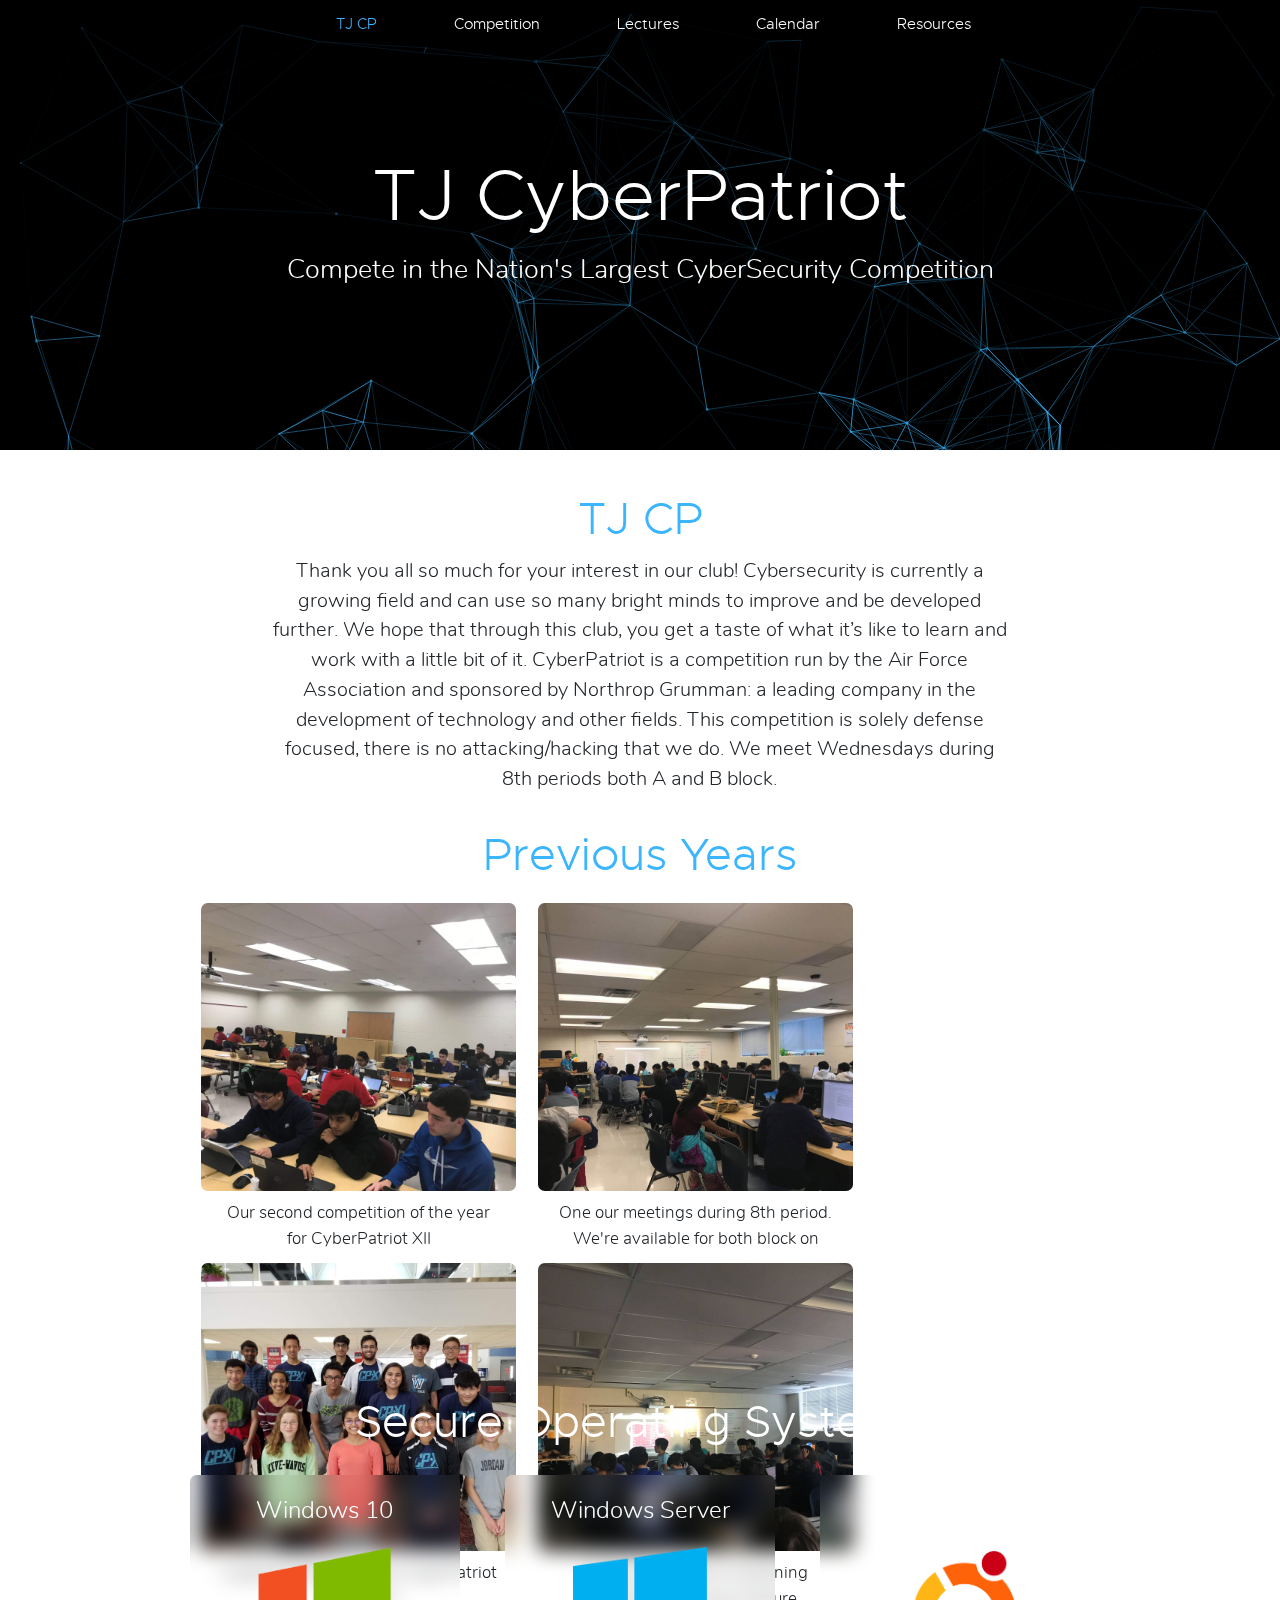
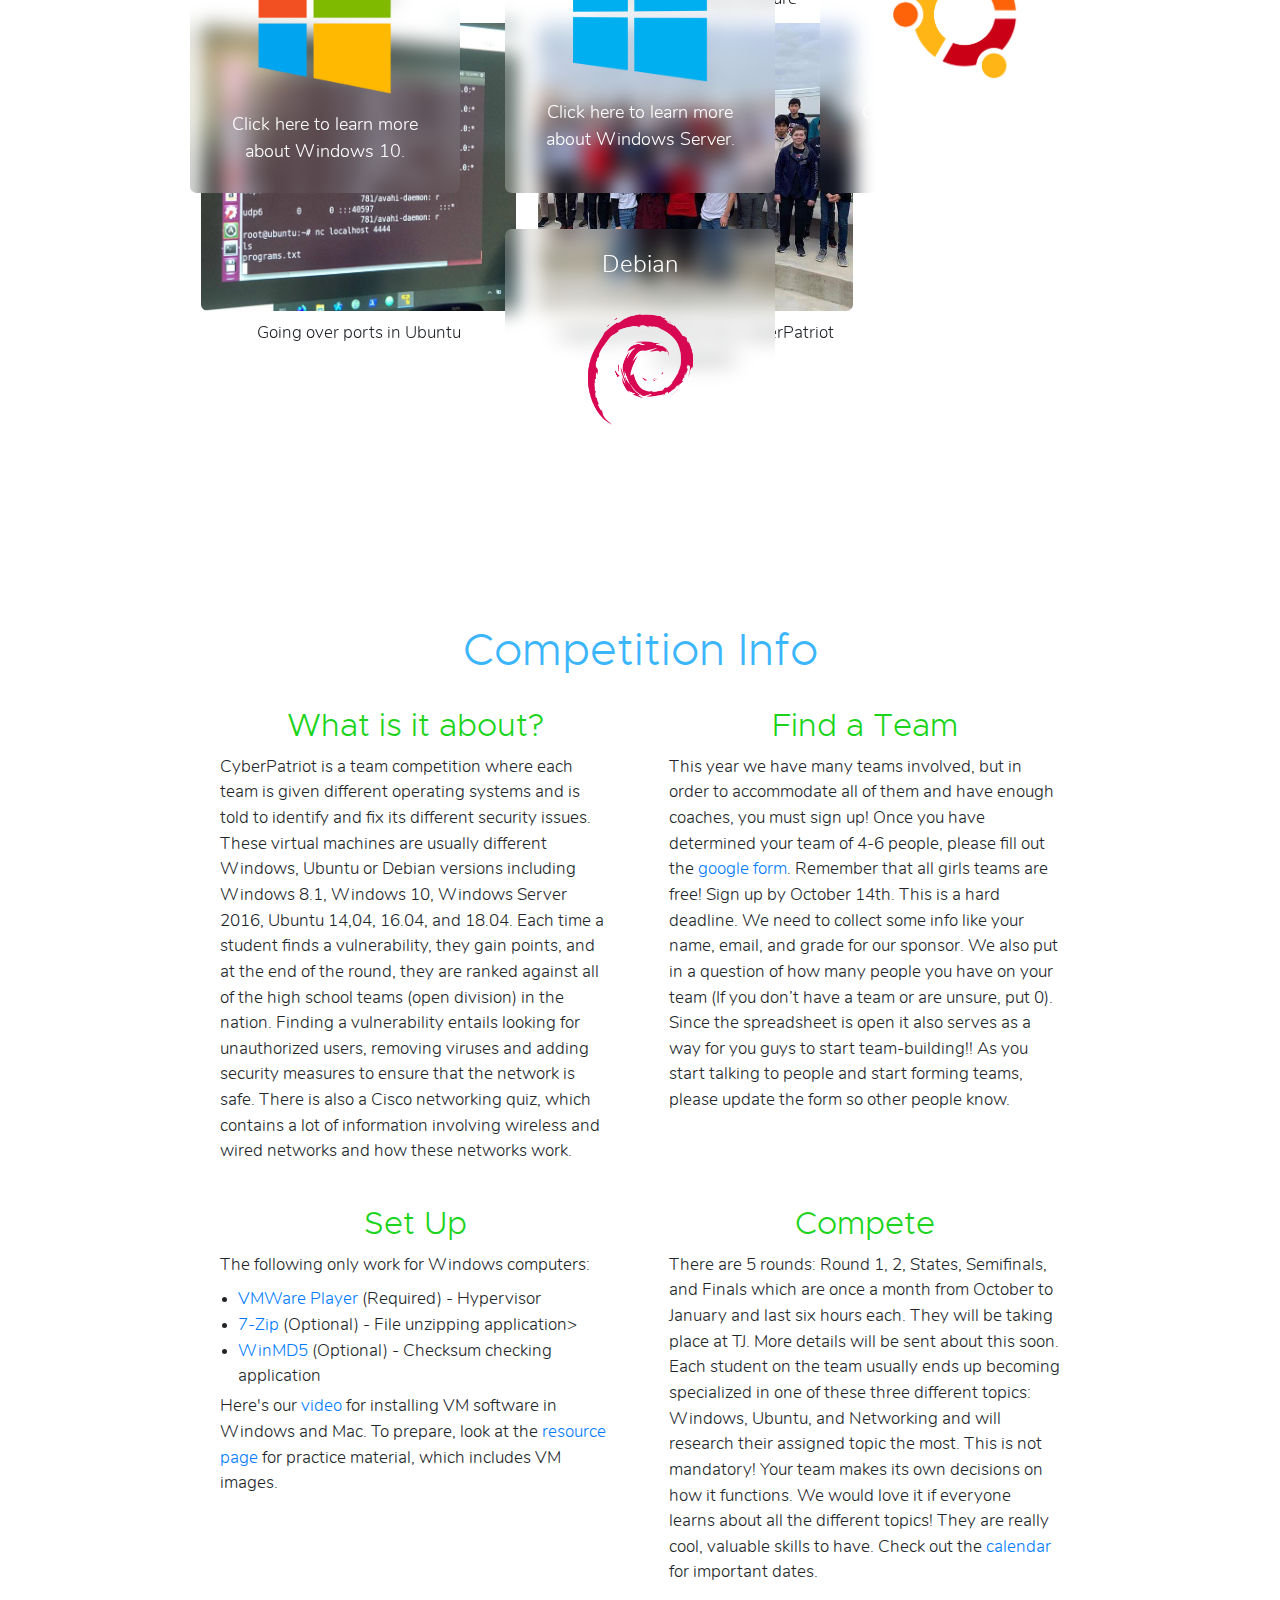
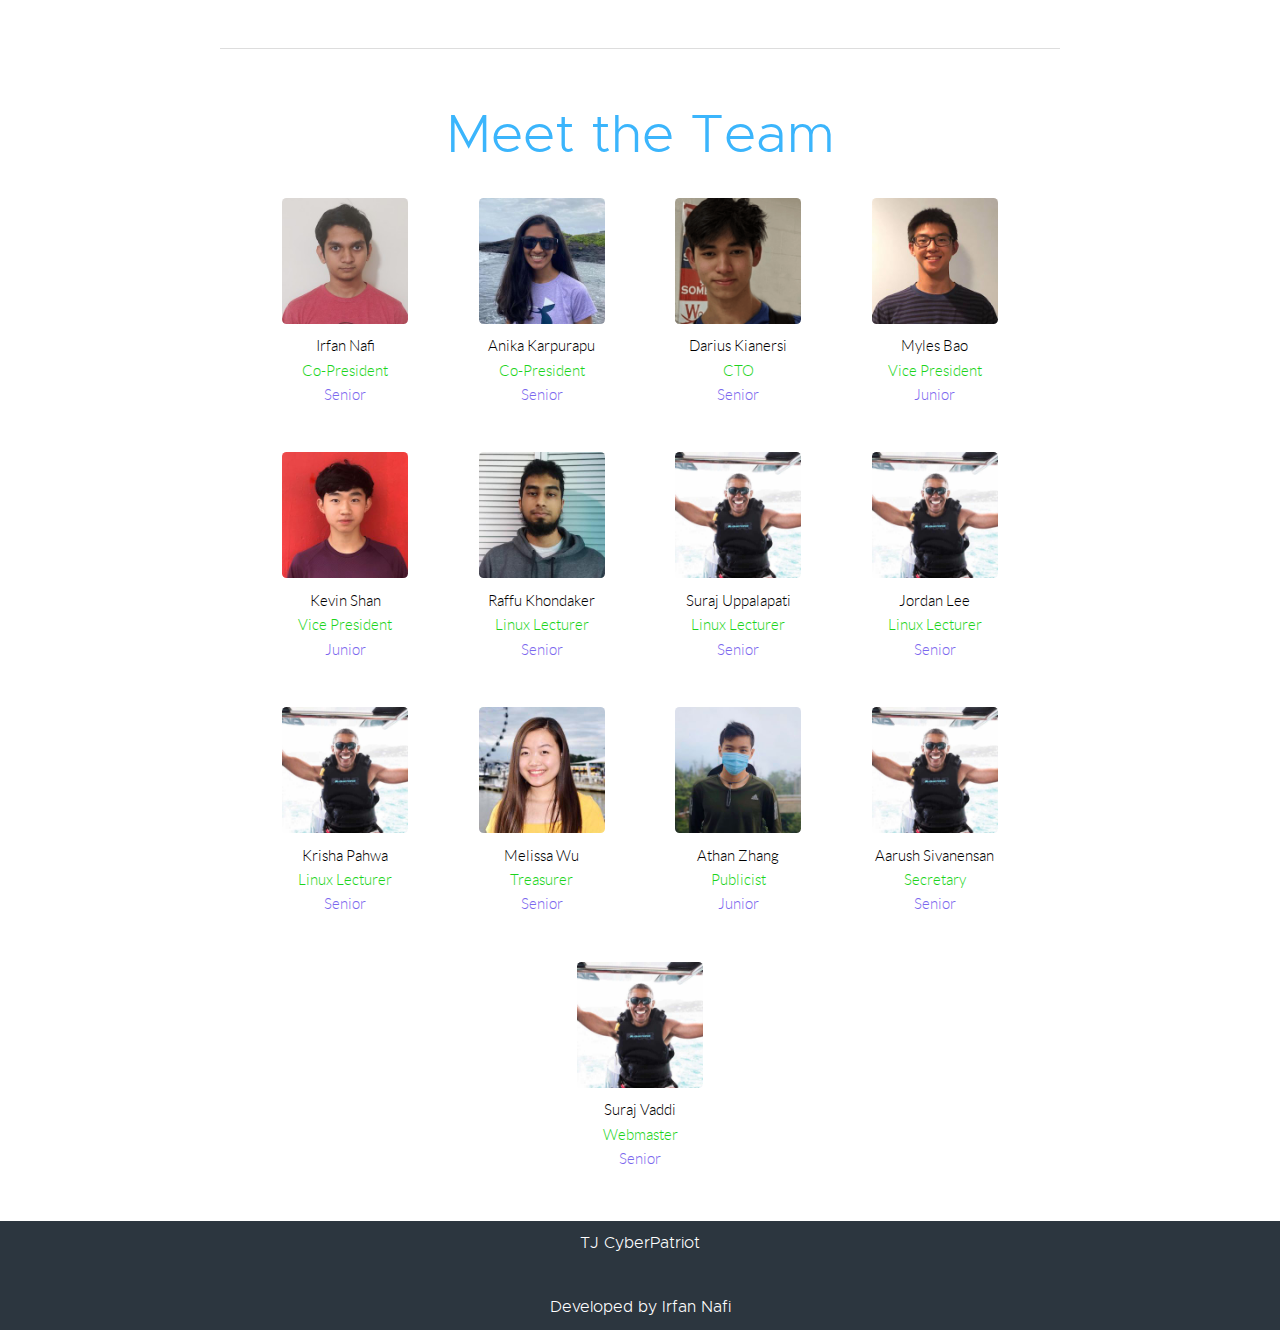
==== index.html @ a25fef36 "update 21-22 officers" ====
<!DOCTYPE html>
<html>

<head>
    <title>TJ CyberPatriot</title>
    <meta charset="UTF-8">
    <link rel="icon" href="Icon/favicon.png">
    <link rel="stylesheet" href="https://stackpath.bootstrapcdn.com/bootstrap/4.3.1/css/bootstrap.min.css"
        integrity="sha384-ggOyR0iXCbMQv3Xipma34MD+dH/1fQ784/j6cY/iJTQUOhcWr7x9JvoRxT2MZw1T" crossorigin="anonymous">
    <link rel="stylesheet" href="CSS/main.css?version=68">
    <link rel="stylesheet" href="CSS/home.css?version=69">
    <link rel="stylesheet" href="CSS/fonts/fa/css/all.min.css">
    <script src="https://ajax.googleapis.com/ajax/libs/jquery/3.5.1/jquery.min.js"></script>
    <script src="JS/constant/scroll.js"></script>
    <script type="text/javascript" src="//cdn.jsdelivr.net/npm/slick-carousel@1.8.1/slick/slick.min.js"></script>
    <link rel="stylesheet" type="text/css" href="//cdn.jsdelivr.net/npm/slick-carousel@1.8.1/slick/slick.css" />
    <script src="JS/main.js?v=68"></script>
    <script src="JS/home.js?v=68"></script>
    <script>
        if (/(android|bb\d+|meego).+mobile|avantgo|bada\/|blackberry|blazer|compal|elaine|fennec|hiptop|iemobile|ip(hone|od)|ipad|iris|kindle|Android|Silk|lge |maemo|midp|mmp|netfront|opera m(ob|in)i|palm( os)?|phone|p(ixi|re)\/|plucker|pocket|psp|series(4|6)0|symbian|treo|up\.(browser|link)|vodafone|wap|windows (ce|phone)|xda|xiino/i
            .test(navigator.userAgent) ||
            /1207|6310|6590|3gso|4thp|50[1-6]i|770s|802s|a wa|abac|ac(er|oo|s\-)|ai(ko|rn)|al(av|ca|co)|amoi|an(ex|ny|yw)|aptu|ar(ch|go)|as(te|us)|attw|au(di|\-m|r |s )|avan|be(ck|ll|nq)|bi(lb|rd)|bl(ac|az)|br(e|v)w|bumb|bw\-(n|u)|c55\/|capi|ccwa|cdm\-|cell|chtm|cldc|cmd\-|co(mp|nd)|craw|da(it|ll|ng)|dbte|dc\-s|devi|dica|dmob|do(c|p)o|ds(12|\-d)|el(49|ai)|em(l2|ul)|er(ic|k0)|esl8|ez([4-7]0|os|wa|ze)|fetc|fly(\-|_)|g1 u|g560|gene|gf\-5|g\-mo|go(\.w|od)|gr(ad|un)|haie|hcit|hd\-(m|p|t)|hei\-|hi(pt|ta)|hp( i|ip)|hs\-c|ht(c(\-| |_|a|g|p|s|t)|tp)|hu(aw|tc)|i\-(20|go|ma)|i230|iac( |\-|\/)|ibro|idea|ig01|ikom|im1k|inno|ipaq|iris|ja(t|v)a|jbro|jemu|jigs|kddi|keji|kgt( |\/)|klon|kpt |kwc\-|kyo(c|k)|le(no|xi)|lg( g|\/(k|l|u)|50|54|\-[a-w])|libw|lynx|m1\-w|m3ga|m50\/|ma(te|ui|xo)|mc(01|21|ca)|m\-cr|me(rc|ri)|mi(o8|oa|ts)|mmef|mo(01|02|bi|de|do|t(\-| |o|v)|zz)|mt(50|p1|v )|mwbp|mywa|n10[0-2]|n20[2-3]|n30(0|2)|n50(0|2|5)|n7(0(0|1)|10)|ne((c|m)\-|on|tf|wf|wg|wt)|nok(6|i)|nzph|o2im|op(ti|wv)|oran|owg1|p800|pan(a|d|t)|pdxg|pg(13|\-([1-8]|c))|phil|pire|pl(ay|uc)|pn\-2|po(ck|rt|se)|prox|psio|pt\-g|qa\-a|qc(07|12|21|32|60|\-[2-7]|i\-)|qtek|r380|r600|raks|rim9|ro(ve|zo)|s55\/|sa(ge|ma|mm|ms|ny|va)|sc(01|h\-|oo|p\-)|sdk\/|se(c(\-|0|1)|47|mc|nd|ri)|sgh\-|shar|sie(\-|m)|sk\-0|sl(45|id)|sm(al|ar|b3|it|t5)|so(ft|ny)|sp(01|h\-|v\-|v )|sy(01|mb)|t2(18|50)|t6(00|10|18)|ta(gt|lk)|tcl\-|tdg\-|tel(i|m)|tim\-|t\-mo|to(pl|sh)|ts(70|m\-|m3|m5)|tx\-9|up(\.b|g1|si)|utst|v400|v750|veri|vi(rg|te)|vk(40|5[0-3]|\-v)|vm40|voda|vulc|vx(52|53|60|61|70|80|81|83|85|98)|w3c(\-| )|webc|whit|wi(g |nc|nw)|wmlb|wonu|x700|yas\-|your|zeto|zte\-/i
            .test(navigator.userAgent.substr(0, 4))) {
            $("head").append('<link rel="stylesheet" href="CSS/Mobile/home.css?version=4">');
        } 
    </script>
</head>

<body>
    <nav class="navbar fixed-top">
        <div class="left">
            <a href="index.html">
                <!-- <img src="../Icon/logo.png"> -->
            </a>
        </div>
        <a href="index.html"><img src="Icon/logo.png"></a>
        <div class="right">
            <a href="index.html"><span class="active">TJ CP</span></a>
            <a href="#competition"><span>Competition</span></a>
            <a href="lectures.html"><span>Lectures</span></a>
            <a href="calendar.html"><span>Calendar</span></a>
            <a href="resources.html"><span>Resources</span></a>
            <!-- <a href="shop.html"><span>Shop</span></a> -->
        </div>

        <div class="wrap-icon">
            <div id="nav-icon" class="navbar-toggler" expanded="false"> 
                <span></span> 
                <span></span>
                <span></span> 
                <span></span>
            </div>
        </div>
        
        <div class="collapse">
            <div class="navbar-nav">
                <a href="index.html"><span class="active">Home</span></a>
                <a href="#competition"><span>Competition</span></a>
                <a href="lectures.html"><span>Lectures</span></a>
                <a href="calendar.html"><span>Calendar</span></a>
                <a href="resources.html"><span>Resources</span></a>
                <!-- <a href="shop.html"><span>Shop</span></a> -->
            </div>
        </div>
    </nav>

    <div id="particles-js">
    </div>

    <div class="landing">
        <p class="title">TJ CyberPatriot</p>
        <p class="desc">Compete in the Nation's Largest CyberSecurity Competition</p>
    </div>

    <div class="info">
        <p class="title">TJ CP</p>
        <p class="desc">
            Thank you all so much for your interest in our club! Cybersecurity is currently a growing field and can use
            so many bright minds to improve and be developed further. We hope that through this club, you get a taste of
            what it’s like to learn and work with a little bit of it. CyberPatriot is a competition run by the Air Force
            Association and sponsored by Northrop Grumman: a leading
            company in the development of technology and other fields. This competition is solely defense focused, there
            is no attacking/hacking that we do. ​We meet Wednesdays during 8th periods both
            A and B block.
        </p>
        <p class="title">Previous Years</p>
        <div class="slideshow">
            <div class="slide">
                <div class="img-wrap">
                    <img src="Pics/home/event.jpg">
                </div>
                <div class="text">
                    <p class="desc">
                        Our second competition of the year for CyberPatriot XII
                    </p>
                </div>
            </div>
            <div class="slide">
                <div class="img-wrap">
                    <img src="Pics/home/teach.jpg">
                </div>
                <div class="text">
                    <p class="desc">
                        One our meetings during 8th period. We're available for both block on Wednesdays!
                    </p>
                </div>
            </div>
            <div class="slide">
                <div class="img-wrap">
                    <img src="Pics/home/group2.jpg">
                </div>
                <div class="text">
                    <p class="desc">
                        A group photo from the CyberPatriot XI season!
                    </p>
                </div>
            </div>
            <div class="slide">
                <div class="img-wrap">
                    <img src="Pics/home/teach2.jpg">
                </div>
                <div class="text">
                    <p class="desc">
                        Going over Ubuntu hardening commands during a lecture
                    </p>
                </div>
            </div>
            <div class="slide">
                <div class="img-wrap">
                    <img src="Pics/home/board.jpg">
                </div>
                <div class="text">
                    <p class="desc">
                        Going over ports in Ubuntu
                    </p>
                </div>
            </div>
            <div class="slide">
                <div class="img-wrap">
                    <img src="Pics/home/group1.jpg">
                </div>
                <div class="text">
                    <p class="desc">
                        A group photo from the CyberPatriot XII season!
                    </p>
                </div>
            </div>
        </div>
    </div>

    <div class="os">
        <p class="title">Secure Operating Systems</p>
        <div class="row">
            <a href="lectures.html#windows10">
                <p class="label">Windows 10</p>
                <img src="Pics/home/windows.png">
                <p class="desc">Click here to learn more about Windows 10.</p>
            </a>
            <a href="lectures.html#windows10">
                <p class="label">Windows Server</p>
                <img src="Pics/home/windows-server.png">
                <p class="desc">Click here to learn more about Windows Server.</p>
            </a>
            <a href="lectures.html#ubuntu">
                <p class="label">Ubuntu</p>
                <img src="Pics/home/ubuntu.png">
                <p class="desc">Click here to learn more about Ubuntu.</p>
            </a>
            <a href="lectures.html#ubuntu">
                <p class="label">Debian</p>
                <img src="Pics/home/debian.png">
                <p class="desc">Click here to learn more about Debian.</p>
            </a>
        </div>
    </div>

    <div class="competition" id="competition">
        <p class="title">Competition Info</p>
        <div class="row">
            <div>
                <p class="label">What is it about?</p>
                <p class="desc">
                    CyberPatriot is a team competition where each team is given different operating systems and is told
                    to identify and fix its different security issues. These virtual machines are usually different
                    Windows, Ubuntu or Debian versions including Windows 8.1, Windows 10, Windows Server 2016, Ubuntu
                    14,04, 16.04, and 18.04. Each time a student finds a vulnerability, they gain points, and at the end
                    of the round, they are ranked against all of the high school teams (open division) in the nation.
                    Finding a vulnerability entails looking for unauthorized users, removing viruses and adding security
                    measures to ensure that the network is safe. There is also a Cisco networking quiz, which contains a
                    lot of information involving wireless and wired networks and how these networks work.
                </p>
            </div>
            <div>
                <p class="label">Find a Team</p>
                <p class="desc">
                    This year we have many teams involved, but in order to accommodate all of them and have enough
                    coaches, you must sign up! Once you have determined your team of 4-6 people, please fill out the
                    <a href="https://forms.gle/ECwDbSbpPAawAocSA" target="_blank"> google form</a>. Remember that all
                    girls teams are free! Sign up by October 14th. This is a
                    hard deadline.

                    We need to collect some info like your name, email, and grade for our sponsor. We also put in a
                    question of how many people you have on your team (If you don’t have a team or are unsure, put 0).
                    Since the spreadsheet is open it also serves as a way for you guys to start team-building!! As you
                    start talking to people and start forming teams, please update the form so other people know.
                </p>
            </div>
            <div>
                <p class="label">Set Up</p>
                <p class="desc">
                    The following only work for Windows computers: <br>
                </p>

                <ul>
                    <li>
                        <a target="_blank"
                            href="https://my.vmware.com/en/web/vmware/free#desktop_end_user_computing/vmware_workstation_player/15_0%7CPLAYER-1501%7Cproduct_downloads">VMWare
                            Player</a> (Required) - Hypervisor
                    </li>
                    <li>
                        <a target="_blank" href="https://www.7-zip.org/a/7z1604.exe">7-Zip</a> (Optional) - File
                        unzipping
                        application>
                    </li>
                    <li>
                        <a target="_blank" href="http://www.winmd5.com/download/winmd5free.zip">WinMD5</a>
                        (Optional) -
                        Checksum checking application
                    </li>
                </ul>
                <p class="desc">
                    Here's our <a href="https://www.youtube.com/watch?v=r84500Pqu_4" target="_blank">video</a> for installing VM software in Windows and Mac. To prepare, look at the <a href="resources.html">resource page</a> for practice material, which includes
                    VM
                    images.
                </p>
            </div>
            <div>
                <p class="label">Compete</p>
                <p class="desc">
                    There are 5 rounds:
                    Round 1, 2, States, Semifinals, and Finals which are once a month from October to January and last
                    six hours each. They will be taking place at TJ. More details will be sent about this soon. Each
                    student on the team usually ends up becoming specialized in one of these three different topics:
                    Windows, Ubuntu, and Networking and will research their assigned topic the most. This is not
                    mandatory! Your team makes its own decisions on how it functions. We would love it if everyone
                    learns about all the different topics! They are really cool, valuable skills to have.
                    Check out the <a href="calendar.html">calendar</a> for important dates.
                </p>
            </div>
        </div>
        <hr>
    </div>

    <!-- <div style="height: 1vh; width:100%; background-color: #1bd41b; position: relative;">
    </div>
    <div style="height: 1vh; width:100%; background-color: #9c9c9c; position: relative;">
    </div>
    <div style="height: 1vh; width:100%; background-color: #2C363F; position: relative;">
    </div>
    <div style="height: 1vh; width:100%; background-color: #7B68EE; position: relative;">
    </div> -->

    <div class="team">
        <p class="title">Meet the Team</p>
        <div class="row">
            <div>
                <div class="img-wrap">
                    <img src="Pics/team/nafi.jpg">
                </div>
                <div class="label">
                    Irfan Nafi <br>
                    <span style="color: #1bd41b">Co-President <br></span>
                    <span style="color: #7B68EE">Senior</span>
                </div>
            </div>
            <div>
                <div class="img-wrap">
                    <img src="Pics/team/anika.jpg">
                </div>
                <div class="label">
                    Anika Karpurapu <br>
                    <span style="color: #1bd41b">Co-President <br></span>
                    <span style="color: #7B68EE">Senior</span>
                </div>
            </div>
            <div>
                <div class="img-wrap">
                    <img src="Pics/team/darius.png">
                </div>
                <div class="label">
                    Darius Kianersi <br>
                    <span style="color: #1bd41b">CTO <br></span>
                    <span style="color: #7B68EE">Senior</span>
                </div>
            </div>
            <div>
                <div class="img-wrap">
                    <img src="Pics/team/myles.jpg">
                </div>
                <div class="label">
                    Myles Bao <br>
                    <span style="color: #1bd41b">Vice President <br></span>
                    <span style="color: #7B68EE">Junior</span>
                </div>
            </div>
            <div>
                <div class="img-wrap">
                    <img src="Pics/team/kevin.jpg">
                </div>
                <div class="label">
                    Kevin Shan <br>
                    <span style="color: #1bd41b">Vice President <br></span>
                    <span style="color: #7B68EE">Junior</span>
                </div>
            </div>
            <div>
                <div class="img-wrap">
                    <img src="Pics/team/raffu.jpg">
                </div>
                <div class="label">
                    Raffu Khondaker <br>
                    <span style="color: #1bd41b">Linux Lecturer <br></span>
                    <span style="color: #7B68EE">Senior</span>
                </div>
            </div>
            <div>
                <div class="img-wrap">
                    <img src="Pics/team/obama.jpeg">
                </div>
                <div class="label">
                    Suraj Uppalapati <br>
                    <span style="color: #1bd41b">Linux Lecturer <br></span>
                    <span style="color: #7B68EE">Senior</span>
                </div>
            </div>
            <div>
                <div class="img-wrap">
                    <img src="Pics/team/obama.jpeg">
                </div>
                <div class="label">
                    Jordan Lee <br>
                    <span style="color: #1bd41b">Linux Lecturer <br></span>
                    <span style="color: #7B68EE">Senior</span>
                </div>
            </div>
            <div>
                <div class="img-wrap">
                    <img src="Pics/team/obama.jpeg">
                </div>
                <div class="label">
                    Krisha Pahwa <br>
                    <span style="color: #1bd41b">Linux Lecturer <br></span>
                    <span style="color: #7B68EE">Senior</span>
                </div>
            </div>
            <div>
                <div class="img-wrap">
                    <img src="Pics/team/melissa.jpg">
                </div>
                <div class="label">
                    Melissa Wu <br>
                    <span style="color: #1bd41b">Treasurer <br></span>
                    <span style="color: #7B68EE">Senior</span>
                </div>
            </div>
            <div>
                <div class="img-wrap">
                    <img src="Pics/team/athan.jpg">
                </div>
                <div class="label">
                    Athan Zhang <br>
                    <span style="color: #1bd41b">Publicist <br></span>
                    <span style="color: #7B68EE">Junior</span>
                </div>
            </div>
            <div>
                <div class="img-wrap">
                    <img src="Pics/team/obama.jpeg">
                </div>
                <div class="label">
                    Aarush Sivanensan <br>
                    <span style="color: #1bd41b">Secretary <br></span>
                    <span style="color: #7B68EE">Senior</span>
                </div>
            </div>
            <div>
                <div class="img-wrap">
                    <img src="Pics/team/obama.jpeg">
                </div>
                <div class="label">
                    Suraj Vaddi <br>
                    <span style="color: #1bd41b">Webmaster <br></span>
                    <span style="color: #7B68EE">Senior</span>
                </div>
            </div>
        </div>
    </div>

    <div class="foot-wrap">

    </div>
</body>

<script src="JS/constant/particle.js"></script>
<!-- Global site tag (gtag.js) - Google Analytics -->
<script async src="https://www.googletagmanager.com/gtag/js?id=UA-152856221-1"></script>
<script>
    window.dataLayer = window.dataLayer || [];

    function gtag() {
        dataLayer.push(arguments);
    }
    gtag('js', new Date());

    gtag('config', 'UA-152856221-1');
</script>

</html>
---- CSS/main.css ----
/*Nunito*/
/* @font-face {
    font-family: "Nunito";
    src: url("fonts/Nunito/nunito-light-webfont.woff2") format('woff2');
    font-weight: 100;
} 

@font-face {
    font-family: "Nunito";
    src: url("fonts/Nunito/nunito-regular-webfont.woff2") format('woff2');
}

@font-face {
    font-family: "Nunito";
    src: url("fonts/Nunito/nunito-bold-webfont.woff2") format('woff2');
    font-weight: bold;
}  */

/*Lato*/
/* @font-face {
    font-family: "Lato";
    src: url("fonts/Lato/lato-light-webfont.woff2") format('woff2');
    font-weight: 100;
}

@font-face {
    font-family: "Lato";
    src: url("fonts/Lato/lato-regular-webfont.woff2") format('woff2');
}

@font-face {
    font-family: "Lato";
    src: url("fonts/Lato/lato-bold-webfont.woff2") format('woff2');
    font-weight: bold;
}  */

/*Roboto*/
/* @font-face {
    font-family: "Roboto";
    src: url("fonts/Roboto/roboto-light-webfont.woff2") format('woff2');
    font-weight: 100;
}

@font-face {
    font-family: "Roboto";
    src: url("fonts/Roboto/roboto-regular-webfont.woff2") format('woff2');
}

@font-face {
    font-family: "Roboto";
    src: url("fonts/Roboto/roboto-bold-webfont.woff2") format('woff2');
    font-weight: bold;
}  */

/*Metropolis*/
@font-face {
    font-family: "Metropolis";
    src: url("fonts/Metropolis/metropolis-light-webfont.woff2") format('woff2');
    font-weight: 100;
}

html,
body {
    overflow-x: hidden;
    font-family: 'Nunito', 'Arial';
}

body {
    margin: 0 !important;
    padding: 0 !important;
    margin-block-start: 0 !important;
    margin-block-end: 0 !important;
    font-weight: 100;
}

body::-webkit-scrollbar {
    width: 10px;
}

body::-webkit-scrollbar-thumb {
    background-color: #a3a3a3;
    border-radius: 10px;
}

body::-webkit-scrollbar-thumb:hover {
    background: #2C363F;
}

hr {
    margin: 0;
    border-top: 0;
}

p {
    margin-top: 0;
    margin-bottom: 0;
}

.desc {
    font-family: 'Nunito';
}

dl,
ol,
ul {
    margin-top: 0;
    margin-bottom: 0;
    padding-inline-start: 0px;
}

a {
    text-decoration: none !important;
    transition: 0.3s;
}

a:hover {
    color: #7B68EE;
}

img {
    -moz-user-select: none;
    -webkit-user-select: none;
    -ms-user-select: none;
    user-select: none;
    -webkit-user-drag: none;
}

.row {
    margin-left: 0 !important;
    margin-right: 0 !important;
    padding: 0;
}

nav {
    height: 5.25vh;
    font-size: 2vh;
    width: 100%;
    position: relative;
    font-weight: 100;
    font-family: 'Metropolis';
}

nav .left {
    margin-left: auto;
    line-height: 0vh;
    z-index: 3;
}

nav .right {
    margin-right: auto;
    margin-left: 3vh;
    line-height: 0vh;
    z-index: 3;
}

nav a {
    color: #fff !important;
}

nav img {
    height: 4vh;
    cursor: pointer;
    z-index: 3;
    transition: 0.3s;
    top: .625vh;
    left: 0;
    right: 0;
    position: fixed;
    margin: auto;
}

nav .active {
    color: #3BB5FC;
}

nav span {
    padding-right: 4vh;
    padding-left: 4vh;
    font-size: 1.7vh;
    transition: 0.3s;
}

nav .left span {
    padding-left: 1vh;
}

nav span:hover {
    color: #3BB5FC !important;
}

/* Icon 3 */
.wrap-icon {
    position: fixed;
    top: 0;
    left: 0;
    width: 100%;
    height: 5.25vh;
    z-index: 2;
    -webkit-backdrop-filter: blur(20px);
    backdrop-filter: blur(20px);
}

#nav-icon {
    width: 3.5vh;
    height: 5.25vh;
    position: absolute;
    -webkit-transform: rotate(0deg);
    -moz-transform: rotate(0deg);
    -o-transform: rotate(0deg);
    -webkit-transition: .5s ease-in-out;
    -moz-transition: .5s ease-in-out;
    -o-transition: .5s ease-in-out;
    transition: .5s ease-in-out;
    cursor: pointer;
    right: 5%;
    top: 1.4vh;
}

#nav-icon span {
    display: block;
    position: absolute;
    height: 2px;
    width: 100%;
    padding: 0vh;
    background: #3BB5FC;
    opacity: 1;
    left: 0;
    -webkit-transform: rotate(0deg);
    -moz-transform: rotate(0deg);
    -o-transform: rotate(0deg);
    transform: rotate(0deg);
    -webkit-transition: .25s ease-in-out;
    -moz-transition: .25s ease-in-out;
    -o-transition: .25s ease-in-out;
    transition: .25s ease-in-out;
}

#nav-icon span:nth-child(1) {
    top: 0px;
}

#nav-icon span:nth-child(2),
#nav-icon span:nth-child(3) {
    top: 1vh;
}

#nav-icon span:nth-child(4) {
    top: 2vh;
}

#nav-icon.open span:nth-child(1) {
    width: 0%;
    left: 50%;
    transform: scale(0);
}

#nav-icon.open span:nth-child(3) {
    -webkit-transform: rotate(45deg);
    -moz-transform: rotate(45deg);
    -o-transform: rotate(45deg);
    transform: rotate(45deg);
}

#nav-icon.open span:nth-child(2) {
    -webkit-transform: rotate(-45deg);
    -moz-transform: rotate(-45deg);
    -o-transform: rotate(-45deg);
    transform: rotate(-45deg);
}

#nav-icon.open span:nth-child(4) {
    width: 0%;
    transform: scale(0);
    left: 50%;
}

/*Footer*/
.foot-wrap {
    width: 100%;
    position: relative;
}

footer {
    background-color: #2C363F;
    color: #fff;
    padding-top: .5vh;
    padding-bottom: .5vh;
    width: 100%;
}

footer div {
    width: 100%;
    text-align: center;
    font-size: 1.8vh;
    font-family: 'Metropolis';
    margin-top: 0.3vh;
    margin-bottom: 0.3vh;
}

footer i {
    color: #fff;
    font-size: 2.2vh;
    margin-left: 1.2vh;
    margin-right: 1.2vh;
    transition: 0.3s;
}

footer .mid>:nth-child(1) i:hover {
    color: #0fa3f8;
}

footer .mid>:nth-child(2) i:hover {
    color: #7289da;
}

footer .mid>:nth-child(3) i:hover {
    color: #ca0000;
}

footer .mid>:nth-child(4) i:hover {
    color: #2EB67D;
}

footer .mid>:nth-child(5) i:hover {
    color: #ca0000;
}

nav .collapse,
nav #nav-icon,
nav img {
    display: none;
}

@media only screen and (max-width: 100vh) {

    nav .left,
    nav .right {
        display: none;
    }

    nav .collapse,
    nav #nav-icon,
    nav img {
        display: unset !important;
    }

    nav .navbar-nav {
        background-color: rgba(0, 0, 0, 1);
        width: 100%;
        position: fixed;
        top: 0vh;
        left: 0;
        border-bottom-left-radius: 1vh;
        border-bottom-right-radius: 1vh;
        overflow: hidden;
        opacity: 0;
        transition: .25s ease-in-out;
        transform: translateY(calc(-100% - 10vh));
        z-index: 1;
        padding-top: 5.25vh;
        padding-bottom: 1vh;
        -webkit-backdrop-filter: blur(20px);
        backdrop-filter: blur(20px);
    }

    nav .navbar-nav> :last-child {
        border-bottom-left-radius: 1vh;
        border-bottom-right-radius: 1vh;
    }

    nav .navbar-nav a {
        padding-top: 1.5vh;
        padding-bottom: 1.5vh;
        padding-left: 2vh;
        font-size: 2.2vh;
        transition: 0.3s;
    }
}
---- CSS/home.css ----
@font-face {
    font-family: "Nunito";
    src: url("fonts/Nunito/nunito-light-webfont.woff2") format('woff2');
    font-weight: 100;
}

/*Lato*/
@font-face {
    font-family: "Lato";
    src: url("fonts/Lato/lato-light-webfont.woff2") format('woff2');
    font-weight: 100;
}

/*background*/
#particles-js {
    width: 100%;
    height: 100vh;
    background-color: rgb(0, 0, 0);
    overflow: hidden;
    position: fixed;
    top: 0;
    left: 0;
    background-repeat: no-repeat;
    background-size: cover;
}

/*landing*/
.landing {
    position: absolute;
    top: 0;
    left: 0;
    width: 100%;
    height: 50vh;
    /* padding-top: 2vh; */
    overflow: hidden;
    display: flex;
    flex-direction: column;
    align-items: center;
    justify-content: center;
    flex-flow: wrap;
    align-content: center;
    background-image: linear-gradient(to bottom, rgba(0, 0, 0, 0.8), transparent);
}

.landing .title {
    text-align: center;
    font-size: 8vh;
    color: #fff;
    font-weight: 100;
    font-family: 'Metropolis';
    width: 100%;
    margin-top: -2vh;
}

.landing .desc {
    font-size: 3vh;
    color: #fff;
    width: 60%;
    text-align: center;
}

/*info*/
.info {
    margin-top: 50vh;
    padding-top: 1vh;
    padding-bottom: 25vh;
    z-index: 1;
    position: relative;
    background-color: #fff;
    display: flex;
    justify-content: center;
    flex-direction: column;
}

.info .title {
    text-align: center;
    font-size: 5vh;
    font-family: 'Metropolis';
    font-weight: 100;
    color: #3BB5FC;
    padding-top: 3vh;
    padding-bottom: .4vh;
}

.info .desc {
    width: 58%;
    max-width: 160vh;
    font-size: 2.2vh;
    margin: auto;
    text-align: center;
}

.info .slideshow {
    width: 70%;
    max-width: 160vh;
    height: 25vh;
    border-radius: 0.75vh;
    margin: 1.2vh auto 0;
    display: inline-block;
}

.info .slick-track {
    height: 40vh;
    overflow: hidden;
}

.info .slide {
    display: inline-block;
    width: 25%;
    min-width: 35vh;
    margin: 0 0%;
    outline: none;
    border-radius: .75vh;
    height: 40vh;
    position: relative;
    margin: 0 1vh;
}

.info .slide .img-wrap {
    width: 100%;
    height: 32vh;
    overflow: hidden;
    display: flex;
    justify-content: center;
    align-items: center;
    border-radius: .75vh;
}

.info .slide img {
    height: 100%;
    border-radius: .75vh;
}

.info .slide div.text {
    position: absolute;
    top: 33vh;
    left: 0;
    right: 0;
    margin: auto;
    text-align: center;
    width: 90%;
    height: 6vh;
    overflow: hidden;
}

.info .slide p.desc {
    width: 100%;
    font-size: 1.9vh;
}

.info .slick-dots {
    list-style-type: none;
    width: 100%;
    display: flex;
    justify-content: center;
    margin-top: 0.5vh;
    position: absolute;
    top: 40vh;
}

.info .slick-dots li {
    float: left;
    margin: 0 1.5%;
}

.info .slick-dots button {
    color: transparent;
    font-size: 0;
    line-height: 0;
    height: 1.5vh;
    width: 1.5vh;
    border: 0;
    border-radius: 100%;
    background-color: #9c9c9c;
    outline: none;
}

.info .slick-active button {
    background-color: #3BB5FC;
}

.slick-arrow {
    display: none !important;
}

/*os*/
.os {
    padding: 4vh 6% 4vh;
    position: relative;
    z-index: 1;
}

.os .title {
    text-align: center;
    font-size: 5vh;
    font-family: 'Metropolis';
    font-weight: 100;
    color: #fff;
}

.os .row {
    justify-content: center;
}

.os .row>a {
    width: 20%;
    min-width: 30vh;
    max-width: 50vh;
    height: auto;
    margin: 2vh 2%;
    /* background-color: rgba(255, 255, 255, .2); */
    -webkit-backdrop-filter: blur(10px);
    backdrop-filter: blur(10px);
    border-radius: .75vh;
    padding-top: 2vh;
    padding-bottom: 3vh;
    transition: 0.3s;
    background-color: transparent;
}

.os .row>a:hover {
    background-color: rgba(255, 255, 255, 0.1);
}

.os .row>a .label {
    font-size: 2.7vh;
    color: #fff;
    text-align: center;
    font-family: 'Nunito';
}

.os .row>a .desc {
    font-size: 2vh;
    color: #fff;
    font-family: 'Nunito';
    display: block;
    width: 70%;
    margin: auto;
    text-align: center;
}

.os img {
    width: 50%;
    margin: 2vh auto;
    display: block;
}

/*Competition*/
.competition {
    position: relative;
    padding: 3vh 5% 5vh;
    background-color: #fff;
}

.competition .title {
    text-align: center;
    font-size: 5vh;
    font-family: 'Metropolis';
    font-weight: 100;
    color: #3BB5FC;
}

.competition .row {
    justify-content: center;
    margin: auto !important;
    max-width: 230vh;
}

.competition .row > div {
    width: 34%;
    min-width: 35vh;
    max-width: 60vh;
    margin: 2vh 2.5%;
    height: auto;
    border-radius: 0.75vh;
}

.competition .label {
    text-align: center;
    font-size: 3.5vh;
    font-family: 'Metropolis';
    font-weight: 100;
    color: #1bd41b;
}

.competition .desc {
    font-size: 1.9vh;
    margin-top: .5vh;
}

.competition ul {
    font-size: 1.9vh;
    padding-left: 2vh;
    margin-top: 1vh;
}

.competition hr {
    width: 73%;
    margin: auto;
    height: 1px;
    background-color: #ddd;
    margin-top: 5vh;
    margin-bottom: -4vh;
}

/*team*/
.team {
    padding-top: 1vh;
    padding-bottom: 3vh;
    position: relative;
    background-color: #fff;
}

.team .title {
    text-align: center;
    font-size: 6vh;
    color: #3BB5FC;
    font-family: 'Metropolis';
    font-weight: 100;
    margin-top: 3vh;
    margin-bottom: -1vh;
}

.team .row {
    padding: 1vh 18% 0;
    justify-content: center;
    font-weight: normal;
    max-width: 250vh;
    margin: auto !important;
}

.team .row>div {
    width: 12%;
    min-width: 20vh;
    max-width: 30vh;
    height: auto;
    margin: 2.5vh 1%;
}

.team .row>div>div {
    width: 100%;
    padding: 0 !important;
}

.team .img-wrap {
    display: flex;
    justify-content: center;
    overflow: hidden;
}

.team img {
    width: 14vh;
    height: 14vh;
    border-radius: 0.5vh;
}

.team .label {
    font-family: 'Lato';
    font-size: 1.7vh;
    color: #000;
    text-align: center;
    margin-top: 1.2vh;
    line-height: 2.7vh;
}
---- CSS/Mobile/home.css ----
@media only screen and (orientation:portrait) {
    .landing .title {
        font-size: 6vh;
        margin-top: 0vh;
    }

    .landing .desc {
        font-size: 2.5vh;
    }

    .info .desc {
        width: 90%;
        font-size: 1.8vh;
    }

    .info .slideshow {
        width: 90%;
    }

    .team .row {
        padding-left: 0%;
        padding-right: 0%;
    }
}

@media only screen and (orientation:landscape) {
    .info .slick-dots button {
        height: 1.5vw;
        width: 1.5vw;
    }
}
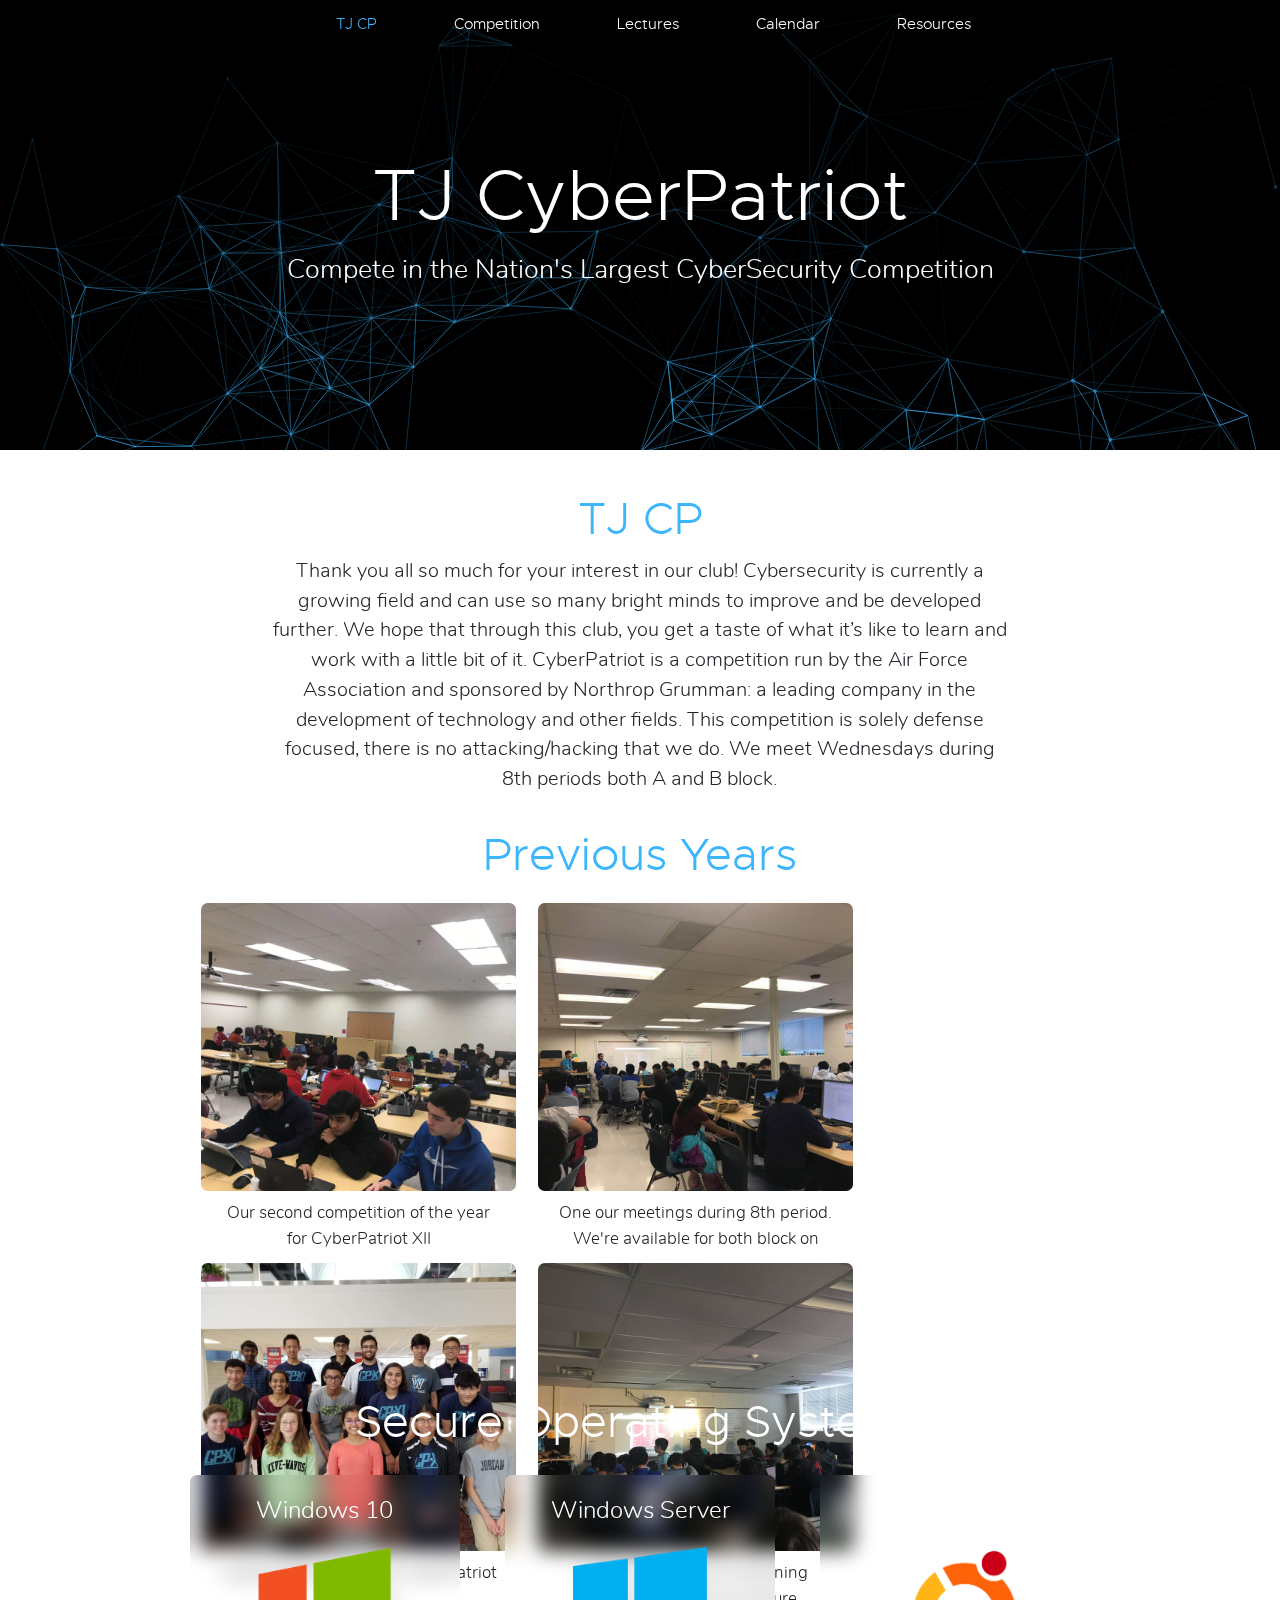
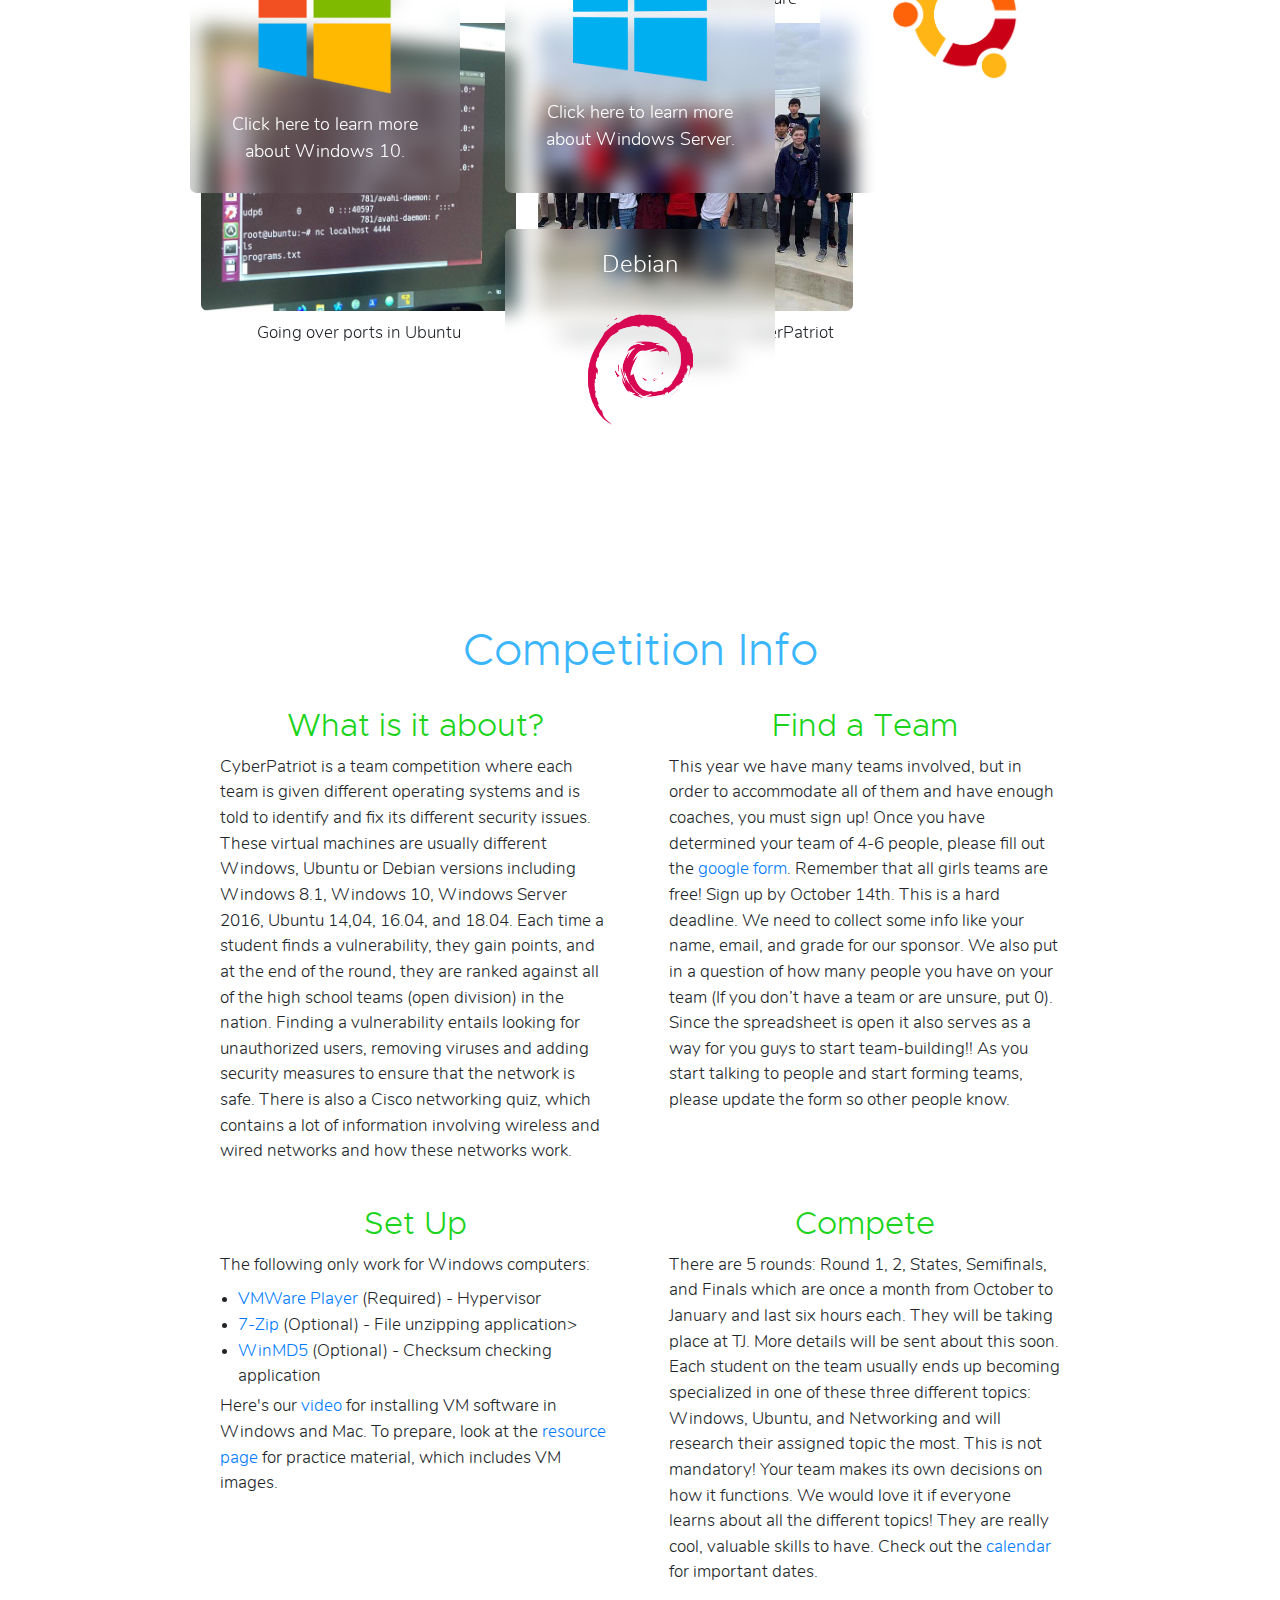
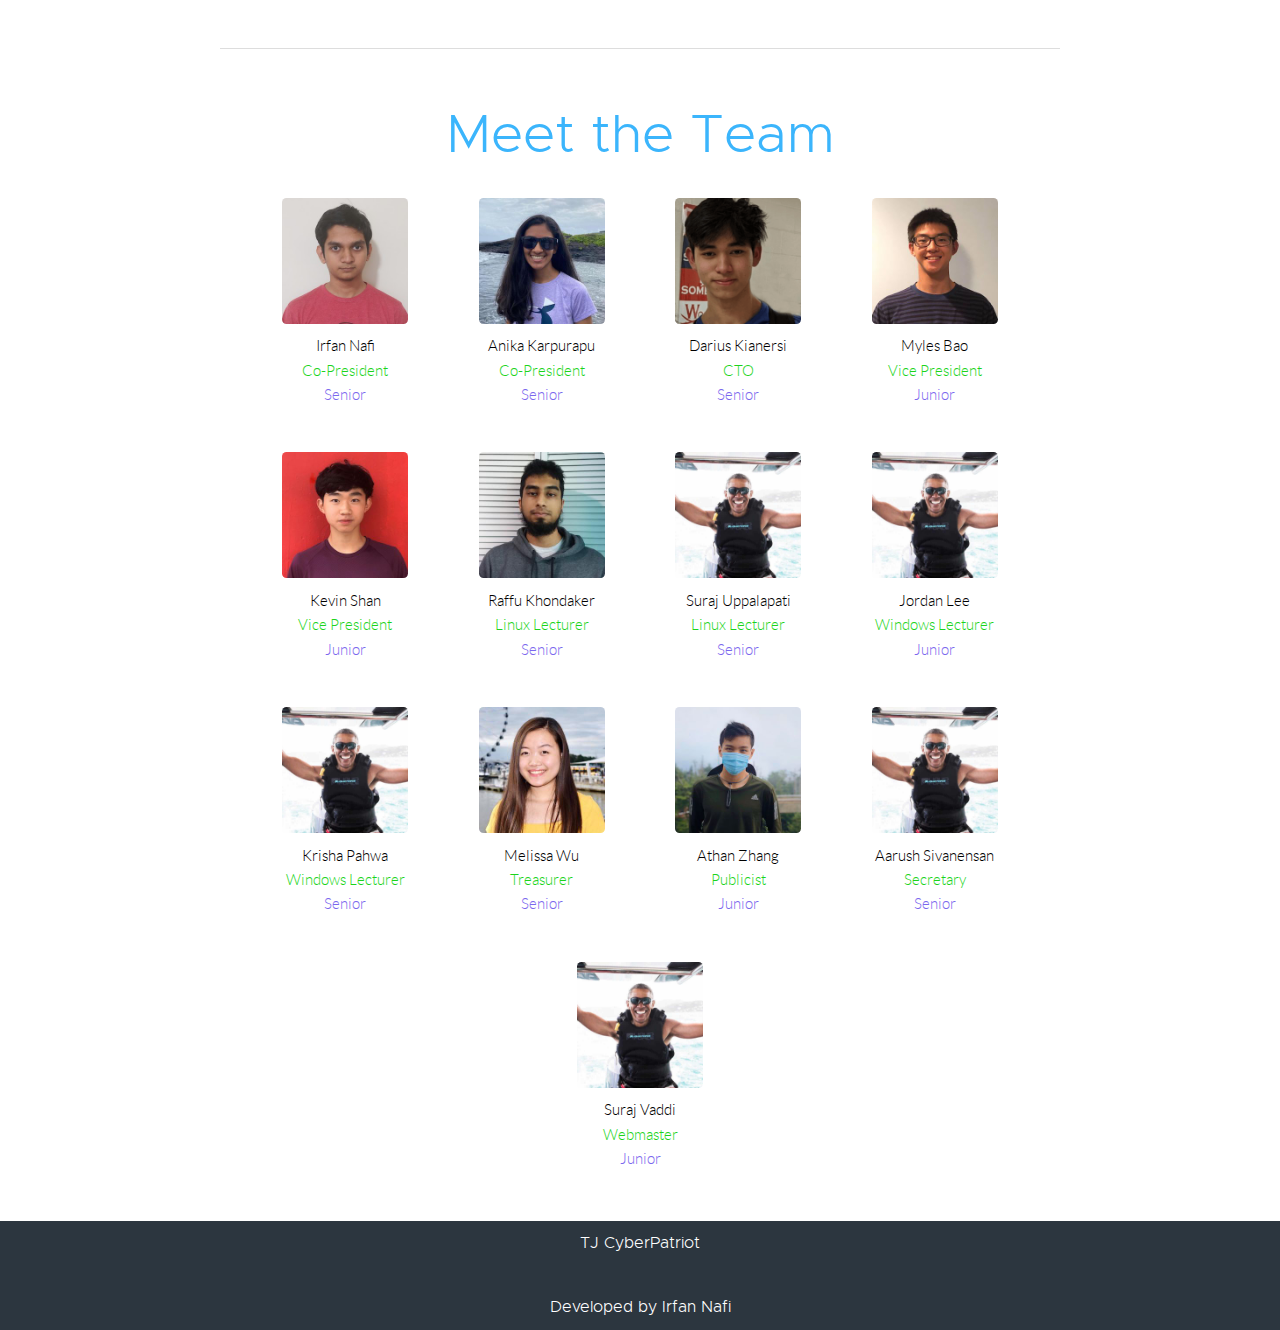
==== commit 7e277c6e: "Update index.html" ====
--- a/index.html
+++ b/index.html
@@ -339,8 +339,8 @@
                 </div>
                 <div class="label">
                     Jordan Lee <br>
-                    <span style="color: #1bd41b">Linux Lecturer <br></span>
-                    <span style="color: #7B68EE">Senior</span>
+                    <span style="color: #1bd41b">Windows Lecturer <br></span>
+                    <span style="color: #7B68EE">Junior</span>
                 </div>
             </div>
             <div>
@@ -349,7 +349,7 @@
                 </div>
                 <div class="label">
                     Krisha Pahwa <br>
-                    <span style="color: #1bd41b">Linux Lecturer <br></span>
+                    <span style="color: #1bd41b">Windows Lecturer <br></span>
                     <span style="color: #7B68EE">Senior</span>
                 </div>
             </div>
@@ -390,7 +390,7 @@
                 <div class="label">
                     Suraj Vaddi <br>
                     <span style="color: #1bd41b">Webmaster <br></span>
-                    <span style="color: #7B68EE">Senior</span>
+                    <span style="color: #7B68EE">Junior</span>
                 </div>
             </div>
         </div>
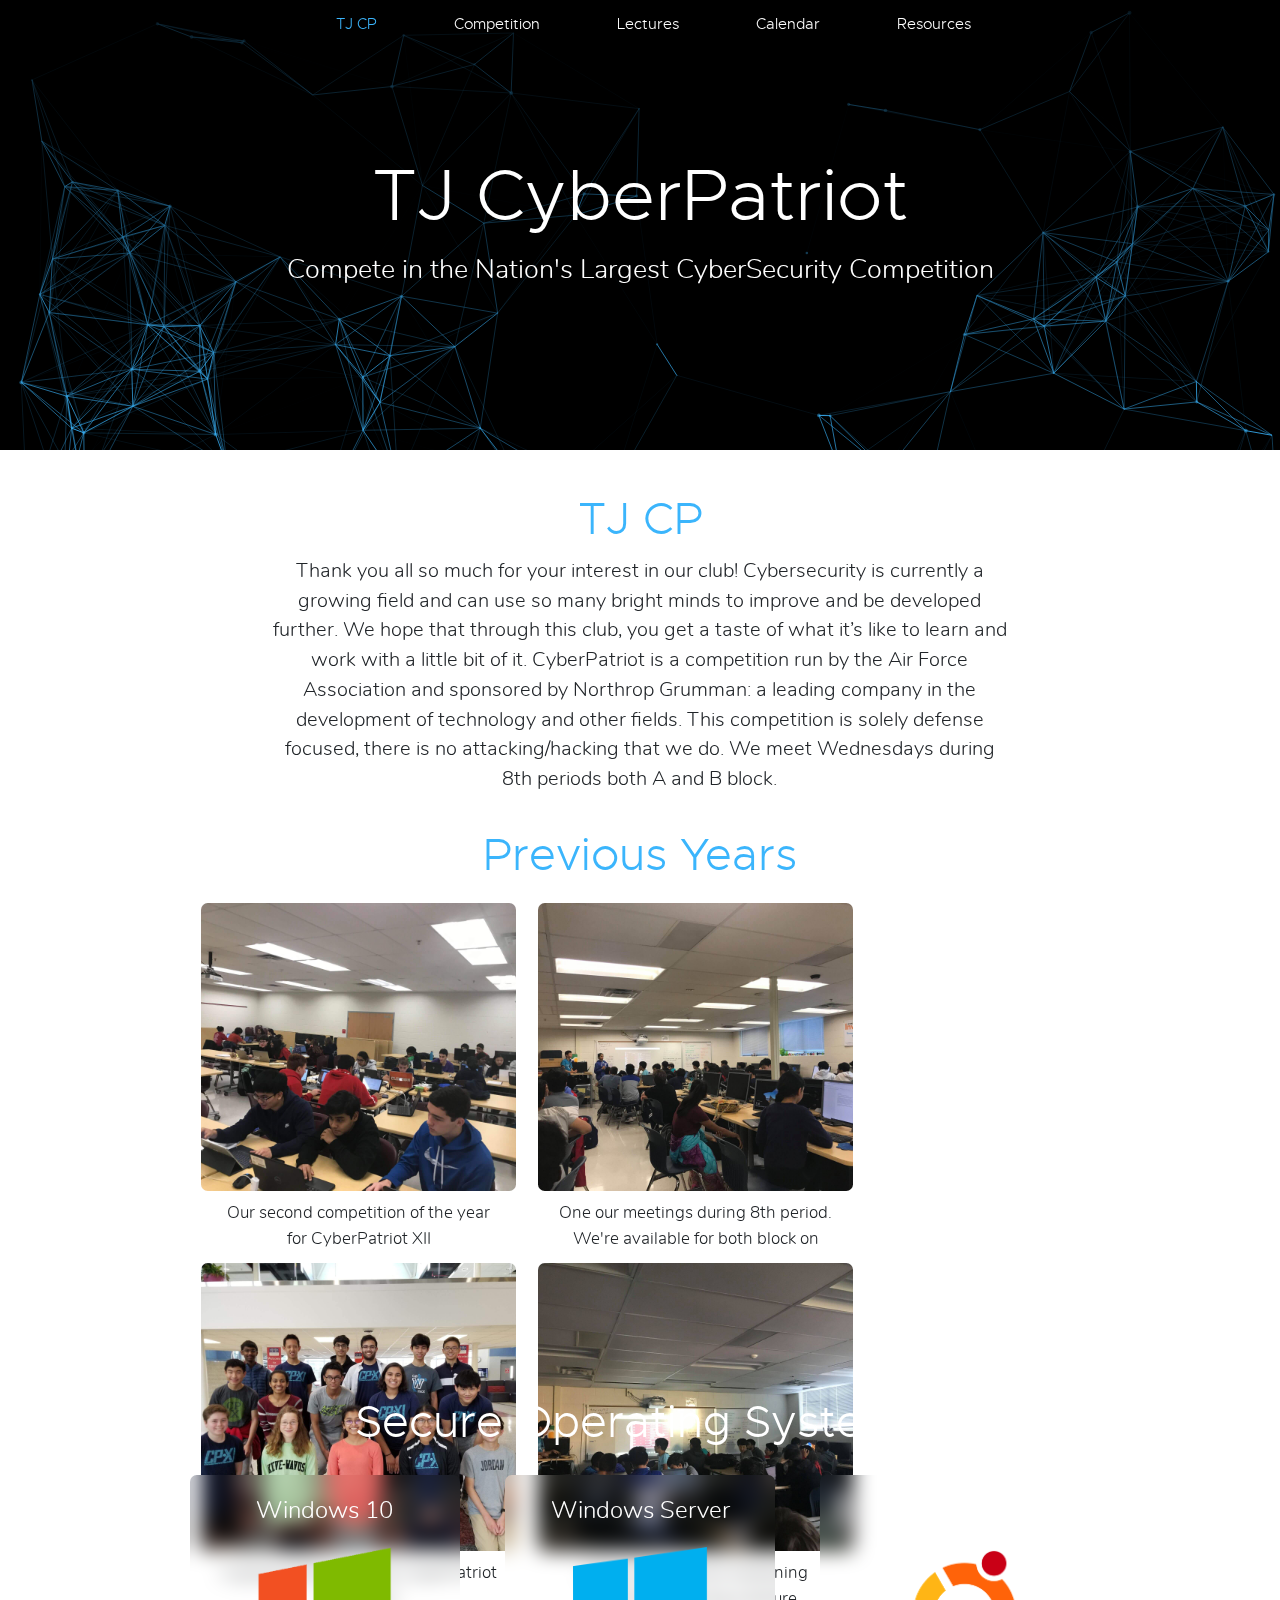
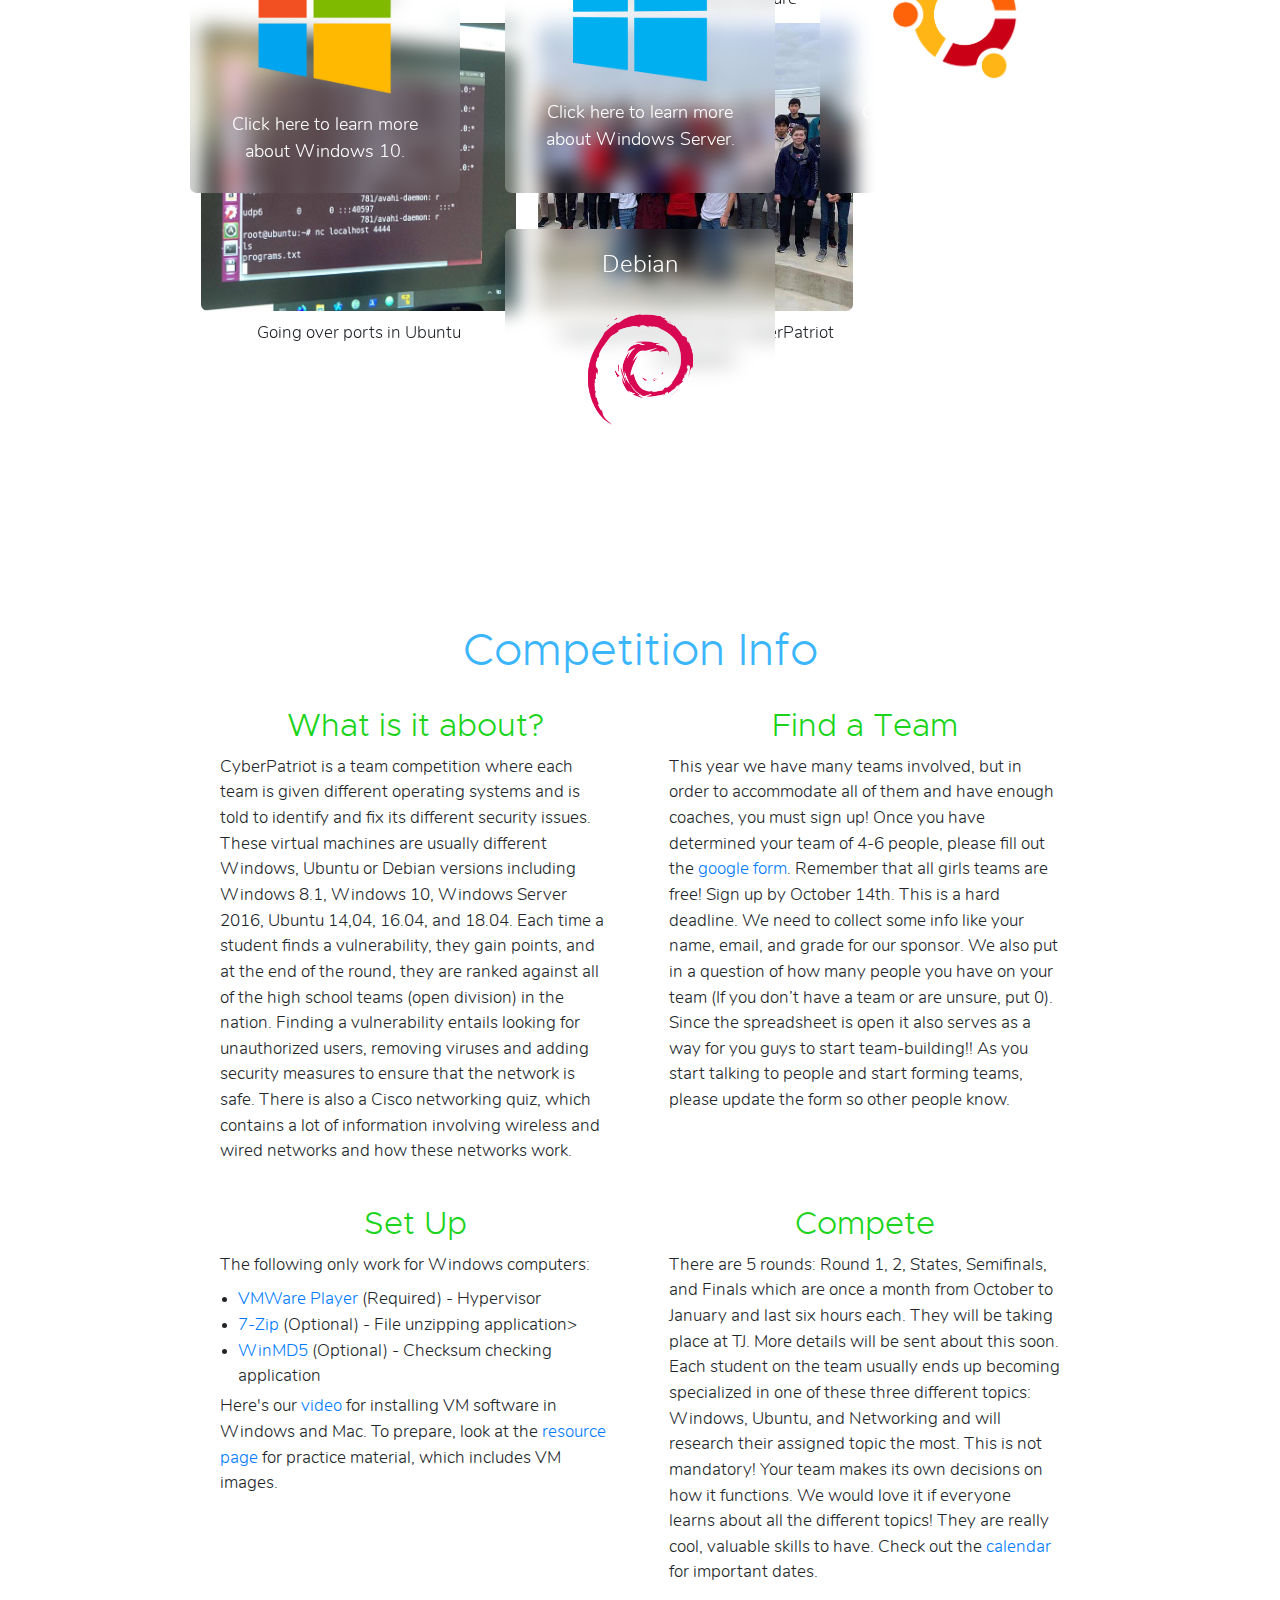
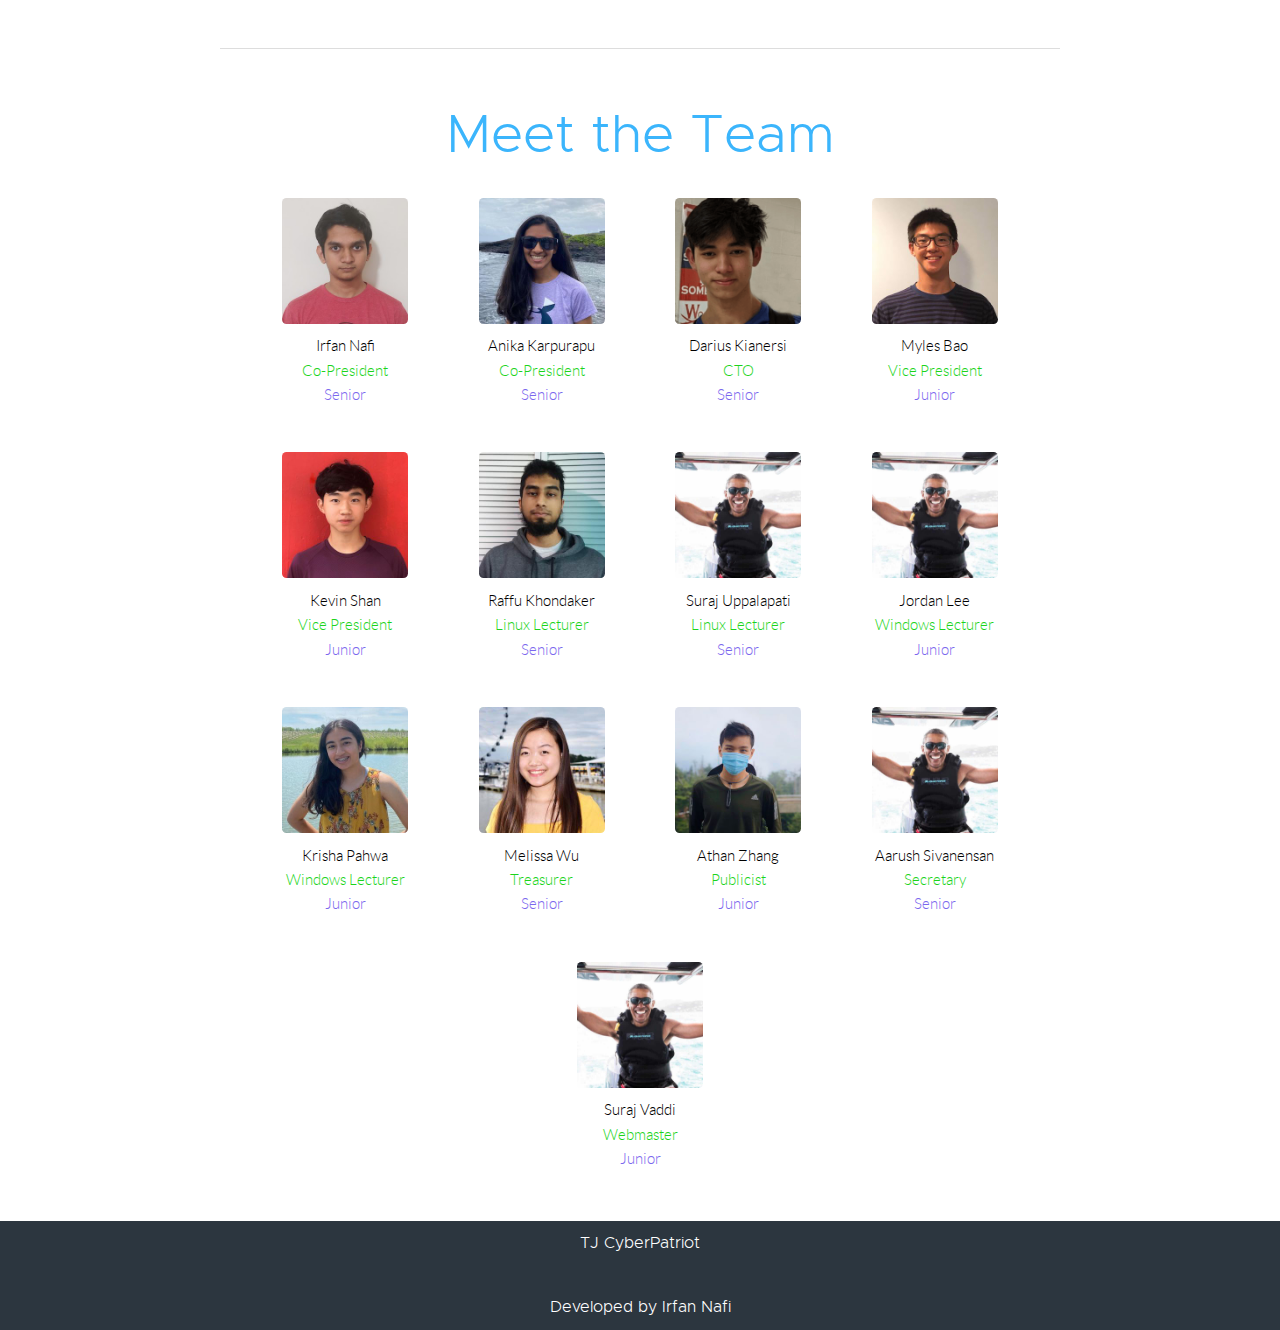
==== commit 7ffa01ff: "officer update" ====
--- a/index.html
+++ b/index.html
@@ -345,12 +345,12 @@
             </div>
             <div>
                 <div class="img-wrap">
-                    <img src="Pics/team/obama.jpeg">
+                    <img src="Pics/team/krisha.jpg">
                 </div>
                 <div class="label">
                     Krisha Pahwa <br>
                     <span style="color: #1bd41b">Windows Lecturer <br></span>
-                    <span style="color: #7B68EE">Senior</span>
+                    <span style="color: #7B68EE">Junior</span>
                 </div>
             </div>
             <div>
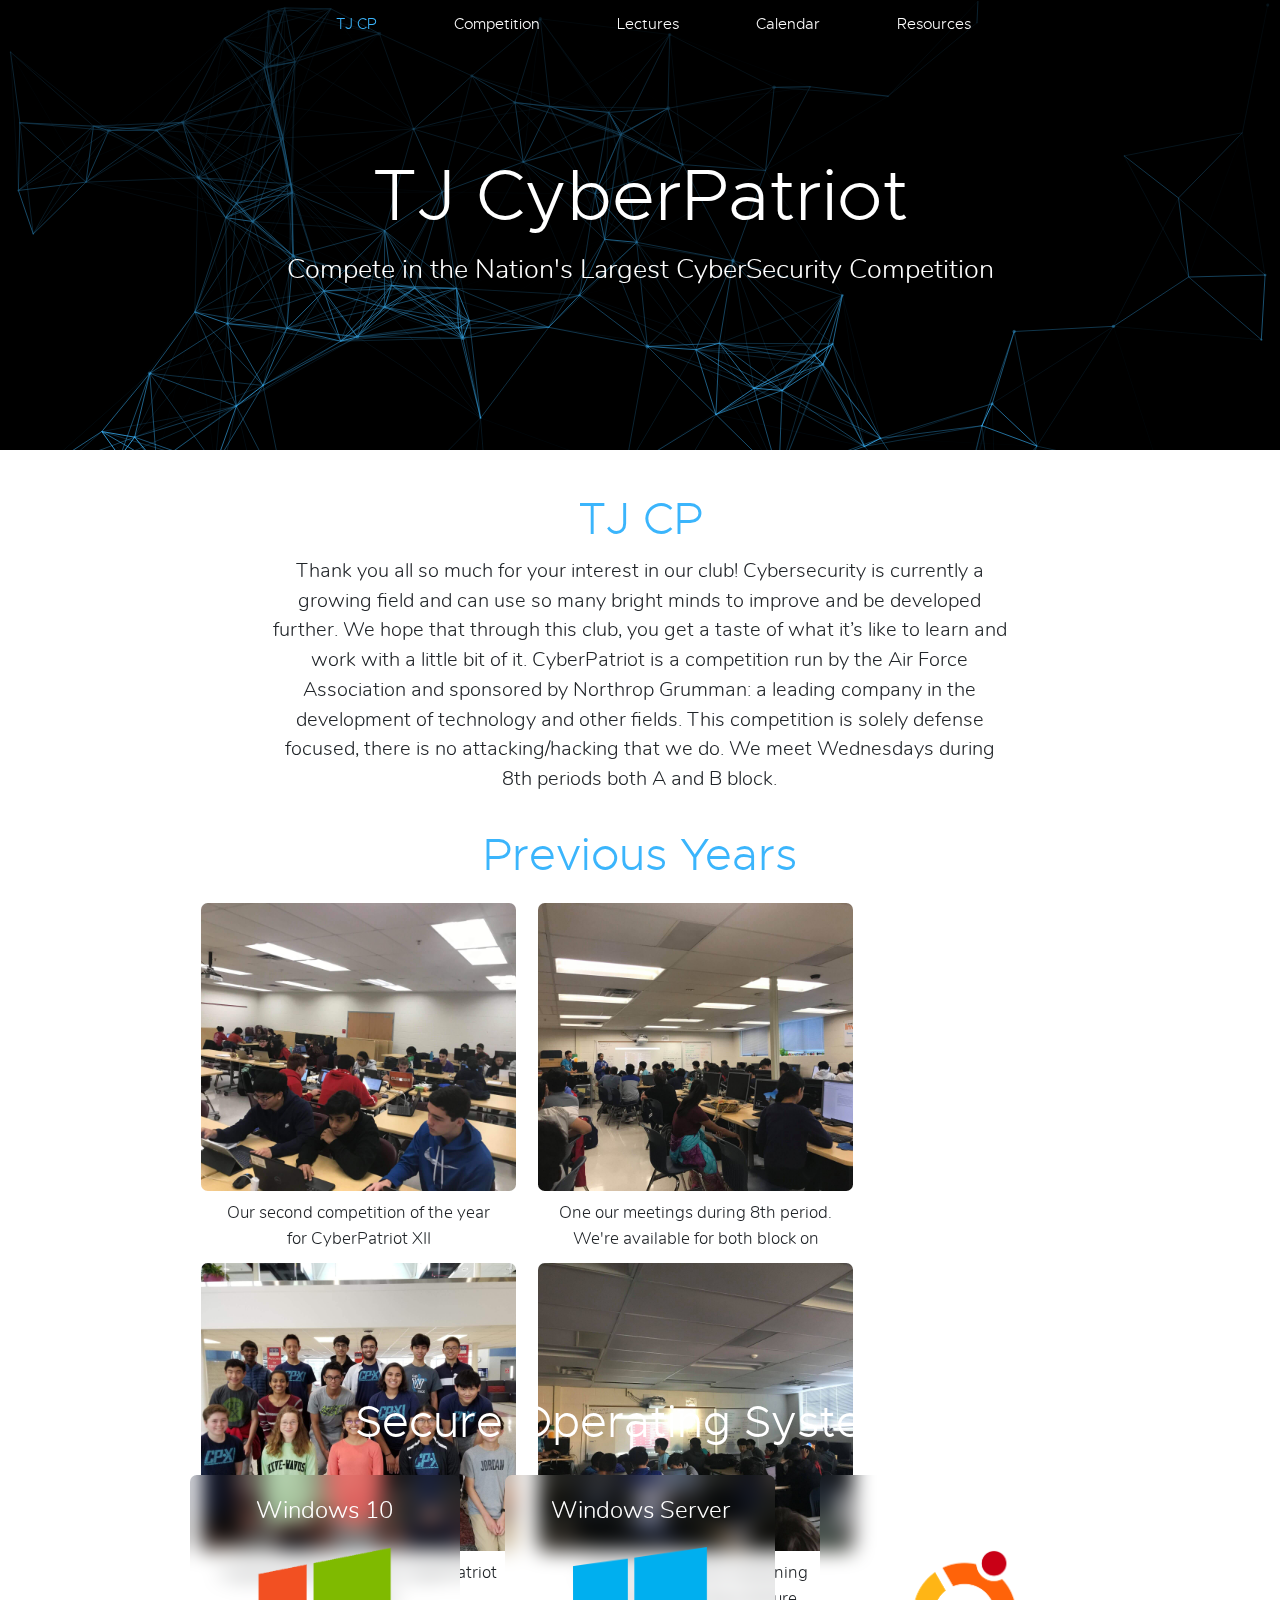
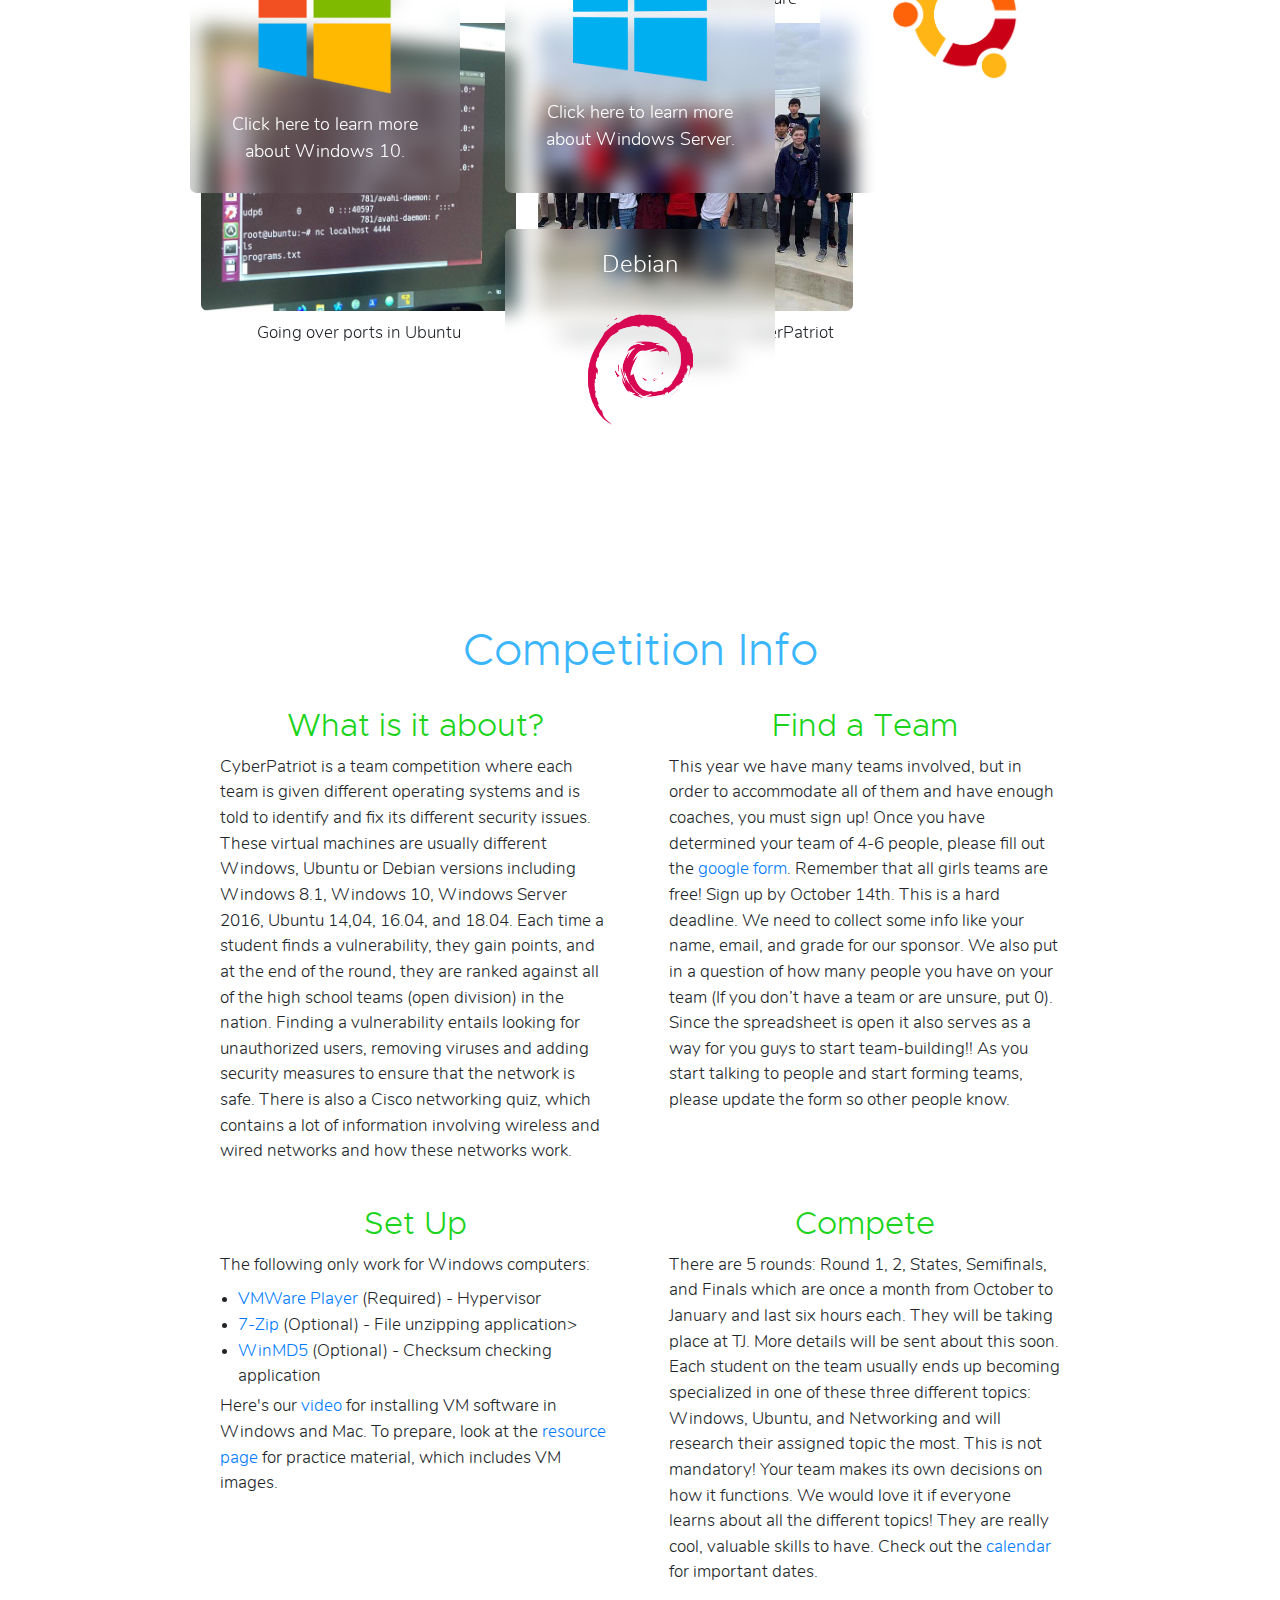
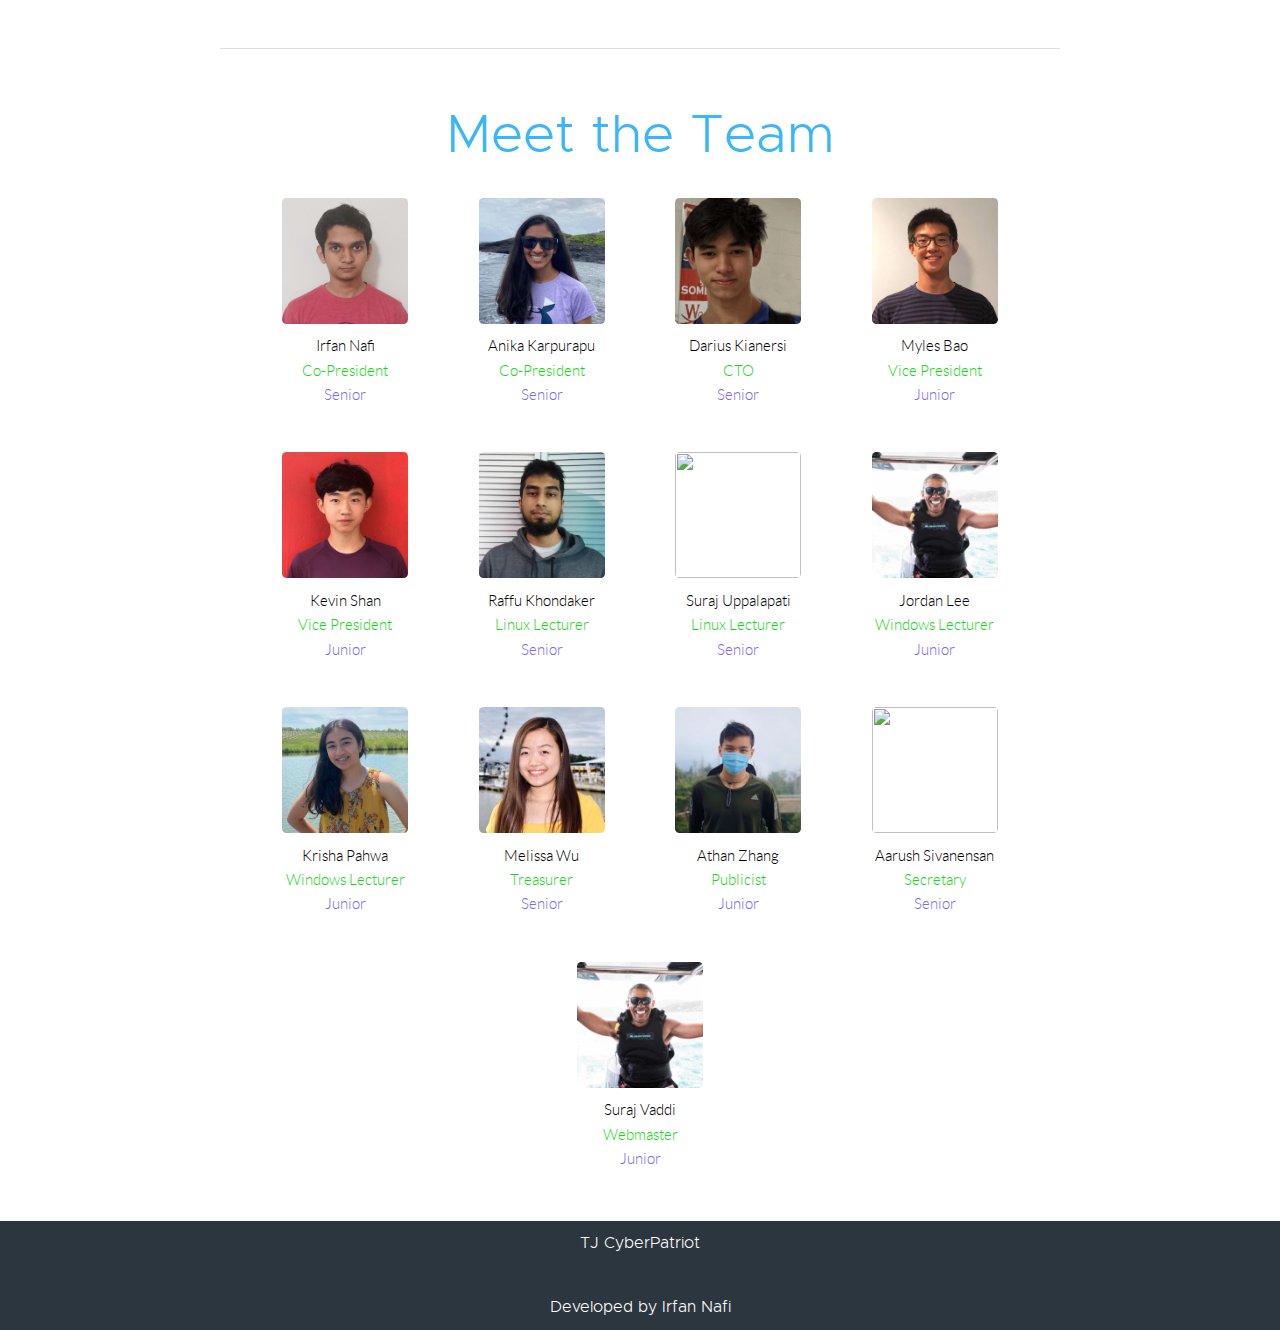
==== commit e6829ab0: "update" ====
--- a/index.html
+++ b/index.html
@@ -7,21 +7,21 @@
     <link rel="icon" href="Icon/favicon.png">
     <link rel="stylesheet" href="https://stackpath.bootstrapcdn.com/bootstrap/4.3.1/css/bootstrap.min.css"
         integrity="sha384-ggOyR0iXCbMQv3Xipma34MD+dH/1fQ784/j6cY/iJTQUOhcWr7x9JvoRxT2MZw1T" crossorigin="anonymous">
-    <link rel="stylesheet" href="CSS/main.css?version=68">
-    <link rel="stylesheet" href="CSS/home.css?version=69">
+    <link rel="stylesheet" href="CSS/main.css?version=69">
+    <link rel="stylesheet" href="CSS/home.css?version=70">
     <link rel="stylesheet" href="CSS/fonts/fa/css/all.min.css">
     <script src="https://ajax.googleapis.com/ajax/libs/jquery/3.5.1/jquery.min.js"></script>
     <script src="JS/constant/scroll.js"></script>
     <script type="text/javascript" src="//cdn.jsdelivr.net/npm/slick-carousel@1.8.1/slick/slick.min.js"></script>
     <link rel="stylesheet" type="text/css" href="//cdn.jsdelivr.net/npm/slick-carousel@1.8.1/slick/slick.css" />
-    <script src="JS/main.js?v=68"></script>
-    <script src="JS/home.js?v=68"></script>
+    <script src="JS/main.js?v=69"></script>
+    <script src="JS/home.js?v=69"></script>
     <script>
         if (/(android|bb\d+|meego).+mobile|avantgo|bada\/|blackberry|blazer|compal|elaine|fennec|hiptop|iemobile|ip(hone|od)|ipad|iris|kindle|Android|Silk|lge |maemo|midp|mmp|netfront|opera m(ob|in)i|palm( os)?|phone|p(ixi|re)\/|plucker|pocket|psp|series(4|6)0|symbian|treo|up\.(browser|link)|vodafone|wap|windows (ce|phone)|xda|xiino/i
             .test(navigator.userAgent) ||
             /1207|6310|6590|3gso|4thp|50[1-6]i|770s|802s|a wa|abac|ac(er|oo|s\-)|ai(ko|rn)|al(av|ca|co)|amoi|an(ex|ny|yw)|aptu|ar(ch|go)|as(te|us)|attw|au(di|\-m|r |s )|avan|be(ck|ll|nq)|bi(lb|rd)|bl(ac|az)|br(e|v)w|bumb|bw\-(n|u)|c55\/|capi|ccwa|cdm\-|cell|chtm|cldc|cmd\-|co(mp|nd)|craw|da(it|ll|ng)|dbte|dc\-s|devi|dica|dmob|do(c|p)o|ds(12|\-d)|el(49|ai)|em(l2|ul)|er(ic|k0)|esl8|ez([4-7]0|os|wa|ze)|fetc|fly(\-|_)|g1 u|g560|gene|gf\-5|g\-mo|go(\.w|od)|gr(ad|un)|haie|hcit|hd\-(m|p|t)|hei\-|hi(pt|ta)|hp( i|ip)|hs\-c|ht(c(\-| |_|a|g|p|s|t)|tp)|hu(aw|tc)|i\-(20|go|ma)|i230|iac( |\-|\/)|ibro|idea|ig01|ikom|im1k|inno|ipaq|iris|ja(t|v)a|jbro|jemu|jigs|kddi|keji|kgt( |\/)|klon|kpt |kwc\-|kyo(c|k)|le(no|xi)|lg( g|\/(k|l|u)|50|54|\-[a-w])|libw|lynx|m1\-w|m3ga|m50\/|ma(te|ui|xo)|mc(01|21|ca)|m\-cr|me(rc|ri)|mi(o8|oa|ts)|mmef|mo(01|02|bi|de|do|t(\-| |o|v)|zz)|mt(50|p1|v )|mwbp|mywa|n10[0-2]|n20[2-3]|n30(0|2)|n50(0|2|5)|n7(0(0|1)|10)|ne((c|m)\-|on|tf|wf|wg|wt)|nok(6|i)|nzph|o2im|op(ti|wv)|oran|owg1|p800|pan(a|d|t)|pdxg|pg(13|\-([1-8]|c))|phil|pire|pl(ay|uc)|pn\-2|po(ck|rt|se)|prox|psio|pt\-g|qa\-a|qc(07|12|21|32|60|\-[2-7]|i\-)|qtek|r380|r600|raks|rim9|ro(ve|zo)|s55\/|sa(ge|ma|mm|ms|ny|va)|sc(01|h\-|oo|p\-)|sdk\/|se(c(\-|0|1)|47|mc|nd|ri)|sgh\-|shar|sie(\-|m)|sk\-0|sl(45|id)|sm(al|ar|b3|it|t5)|so(ft|ny)|sp(01|h\-|v\-|v )|sy(01|mb)|t2(18|50)|t6(00|10|18)|ta(gt|lk)|tcl\-|tdg\-|tel(i|m)|tim\-|t\-mo|to(pl|sh)|ts(70|m\-|m3|m5)|tx\-9|up(\.b|g1|si)|utst|v400|v750|veri|vi(rg|te)|vk(40|5[0-3]|\-v)|vm40|voda|vulc|vx(52|53|60|61|70|80|81|83|85|98)|w3c(\-| )|webc|whit|wi(g |nc|nw)|wmlb|wonu|x700|yas\-|your|zeto|zte\-/i
             .test(navigator.userAgent.substr(0, 4))) {
-            $("head").append('<link rel="stylesheet" href="CSS/Mobile/home.css?version=4">');
+            $("head").append('<link rel="stylesheet" href="CSS/Mobile/home.css?version=5">');
         } 
     </script>
 </head>
@@ -195,7 +195,7 @@
                 <p class="desc">
                     This year we have many teams involved, but in order to accommodate all of them and have enough
                     coaches, you must sign up! Once you have determined your team of 4-6 people, please fill out the
-                    <a href="https://forms.gle/ECwDbSbpPAawAocSA" target="_blank"> google form</a>. Remember that all
+                    <a href="https://forms.gle/ttnqXEWhg5QDz7Bh8" target="_blank"> google form</a>. Remember that all
                     girls teams are free! Sign up by October 14th. This is a
                     hard deadline.
 
@@ -325,7 +325,7 @@
             </div>
             <div>
                 <div class="img-wrap">
-                    <img src="Pics/team/obama.jpeg">
+                    <img src="Pics/team/suraju.jpg">
                 </div>
                 <div class="label">
                     Suraj Uppalapati <br>
@@ -375,7 +375,7 @@
             </div>
             <div>
                 <div class="img-wrap">
-                    <img src="Pics/team/obama.jpeg">
+                    <img src="Pics/team/aaurush.jpg">
                 </div>
                 <div class="label">
                     Aarush Sivanensan <br>
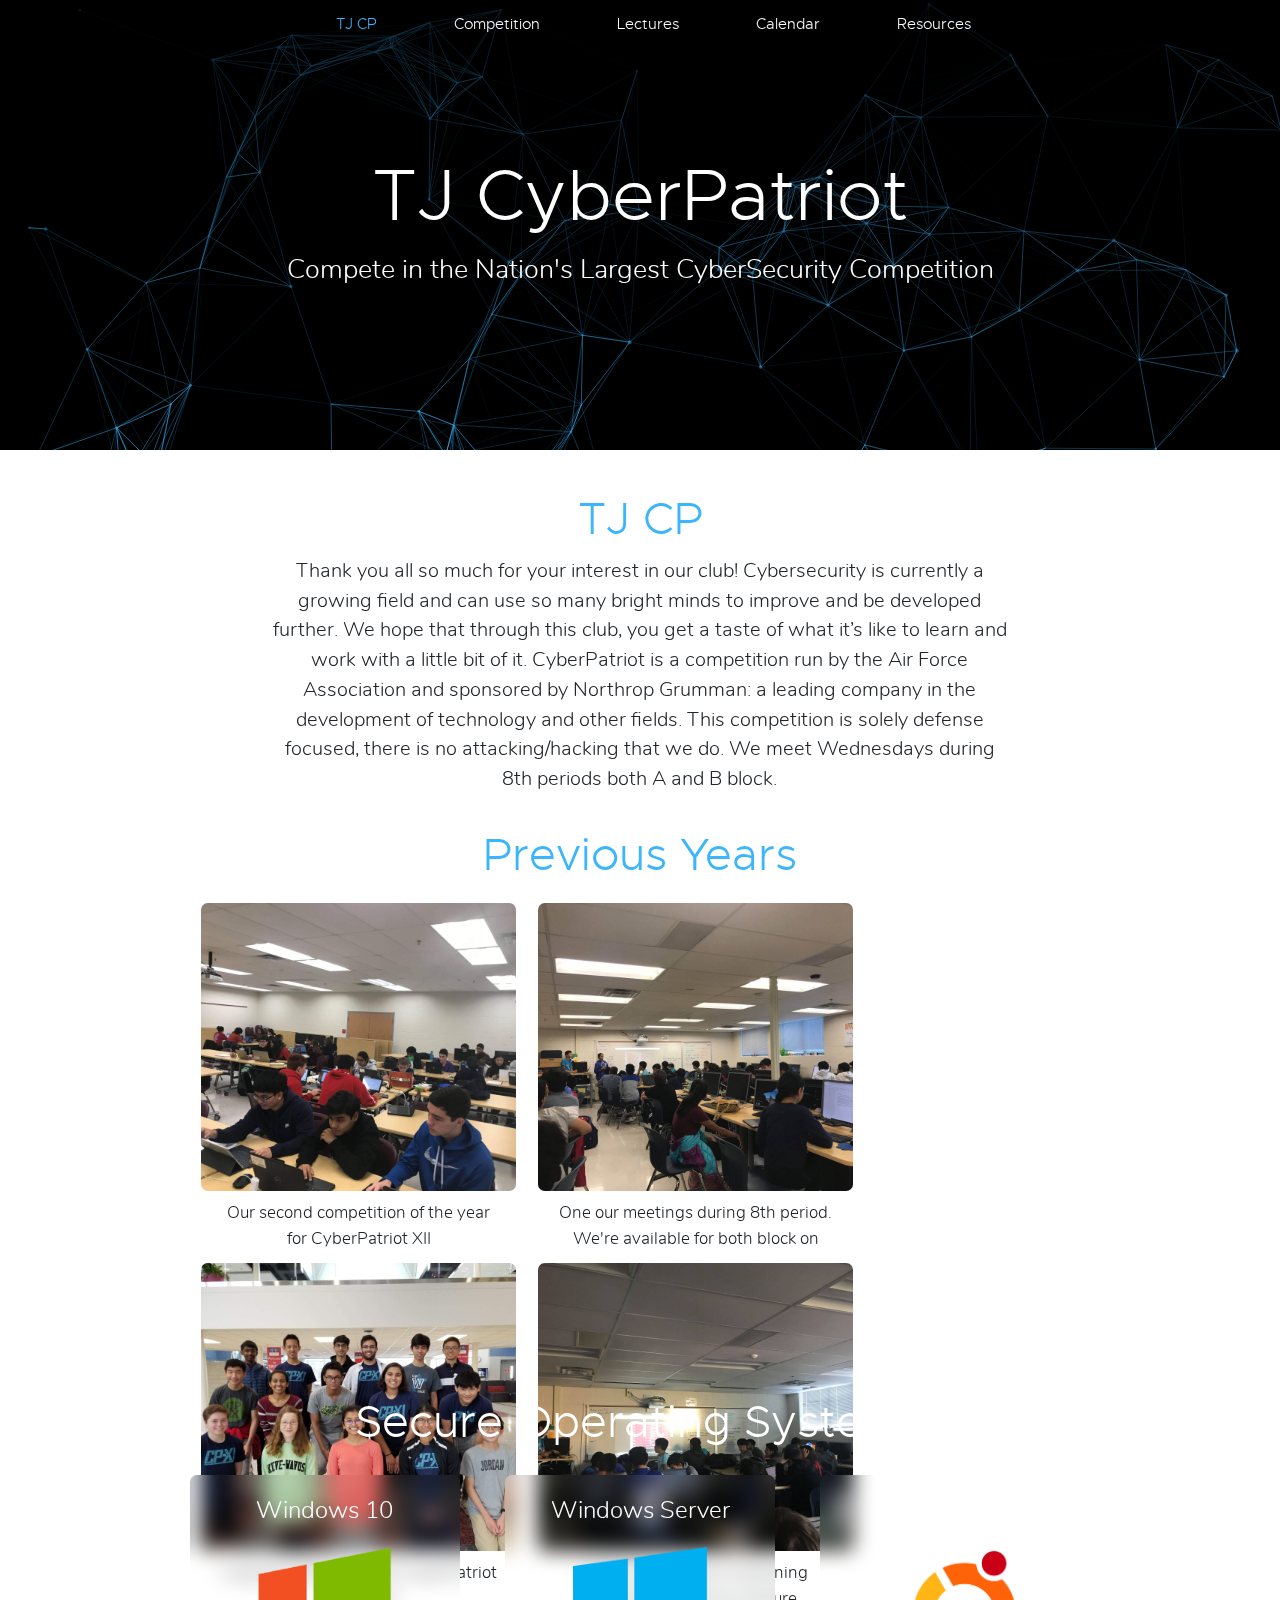
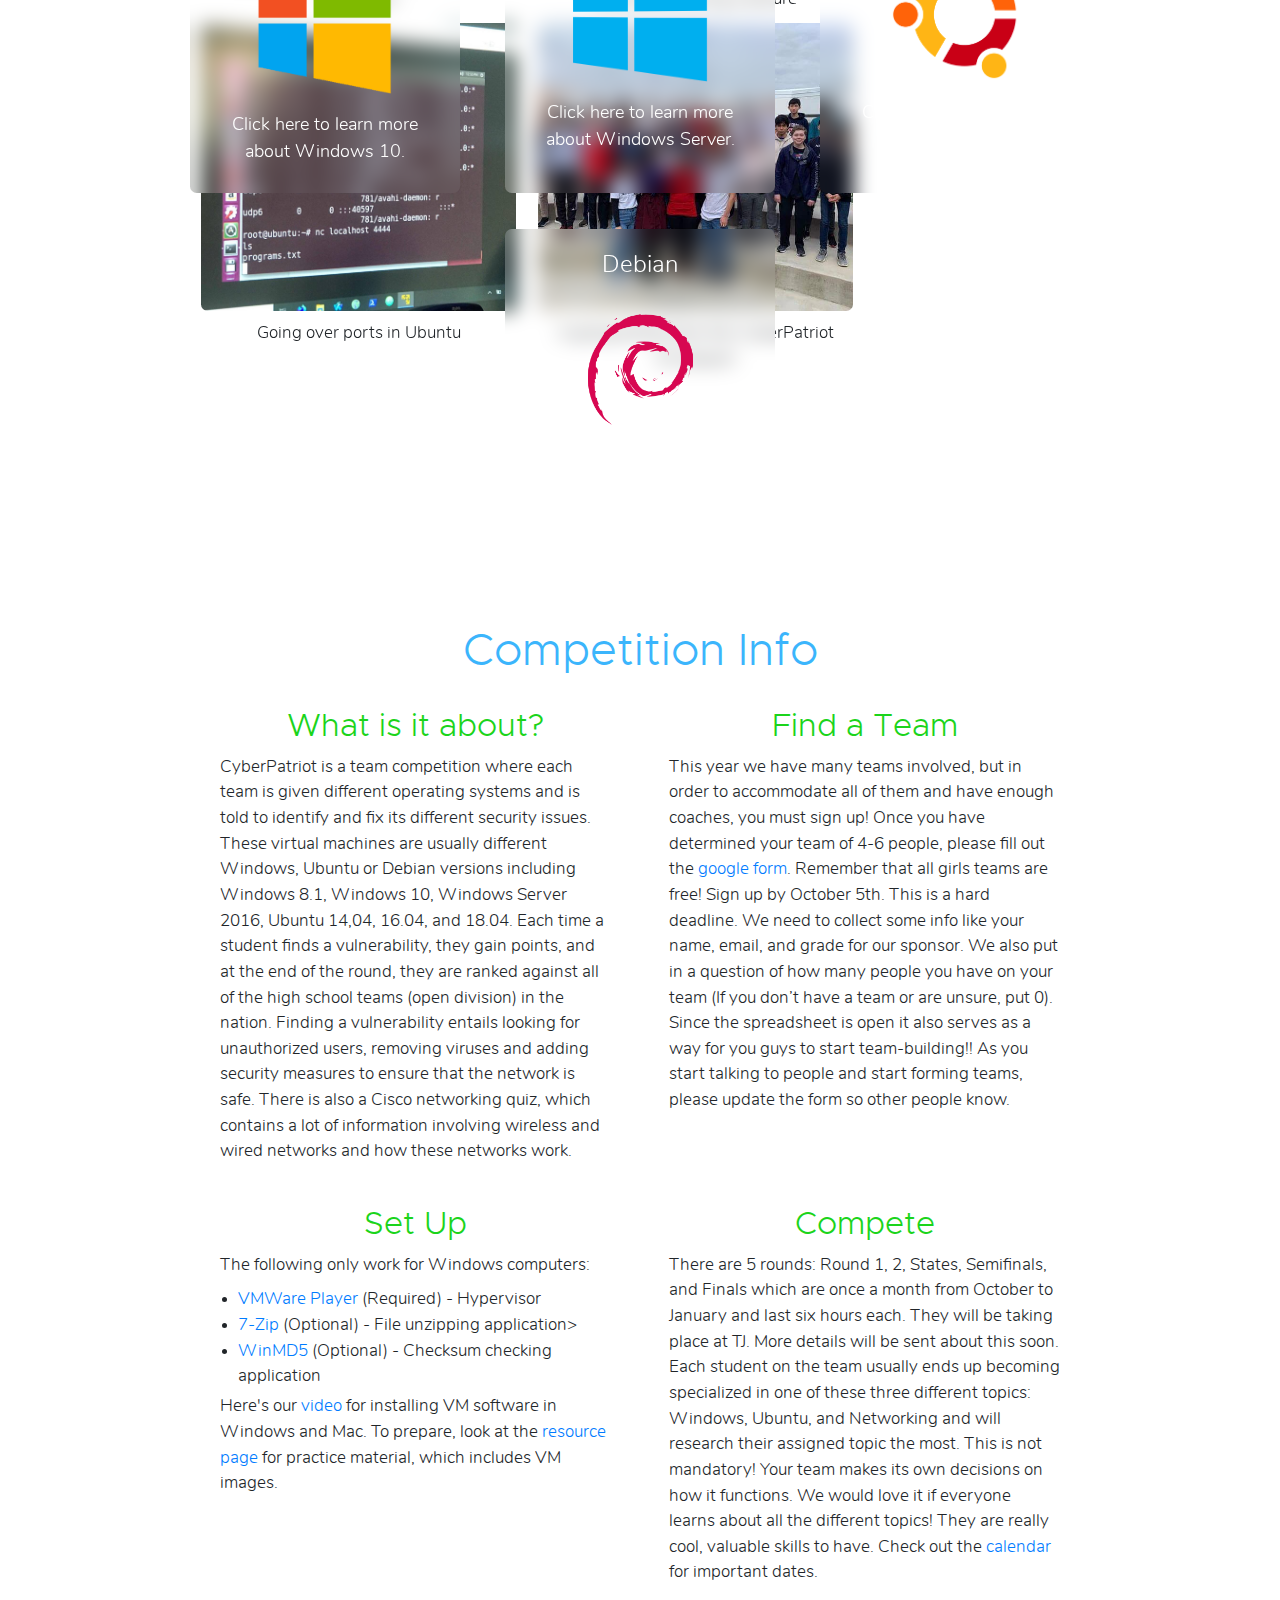
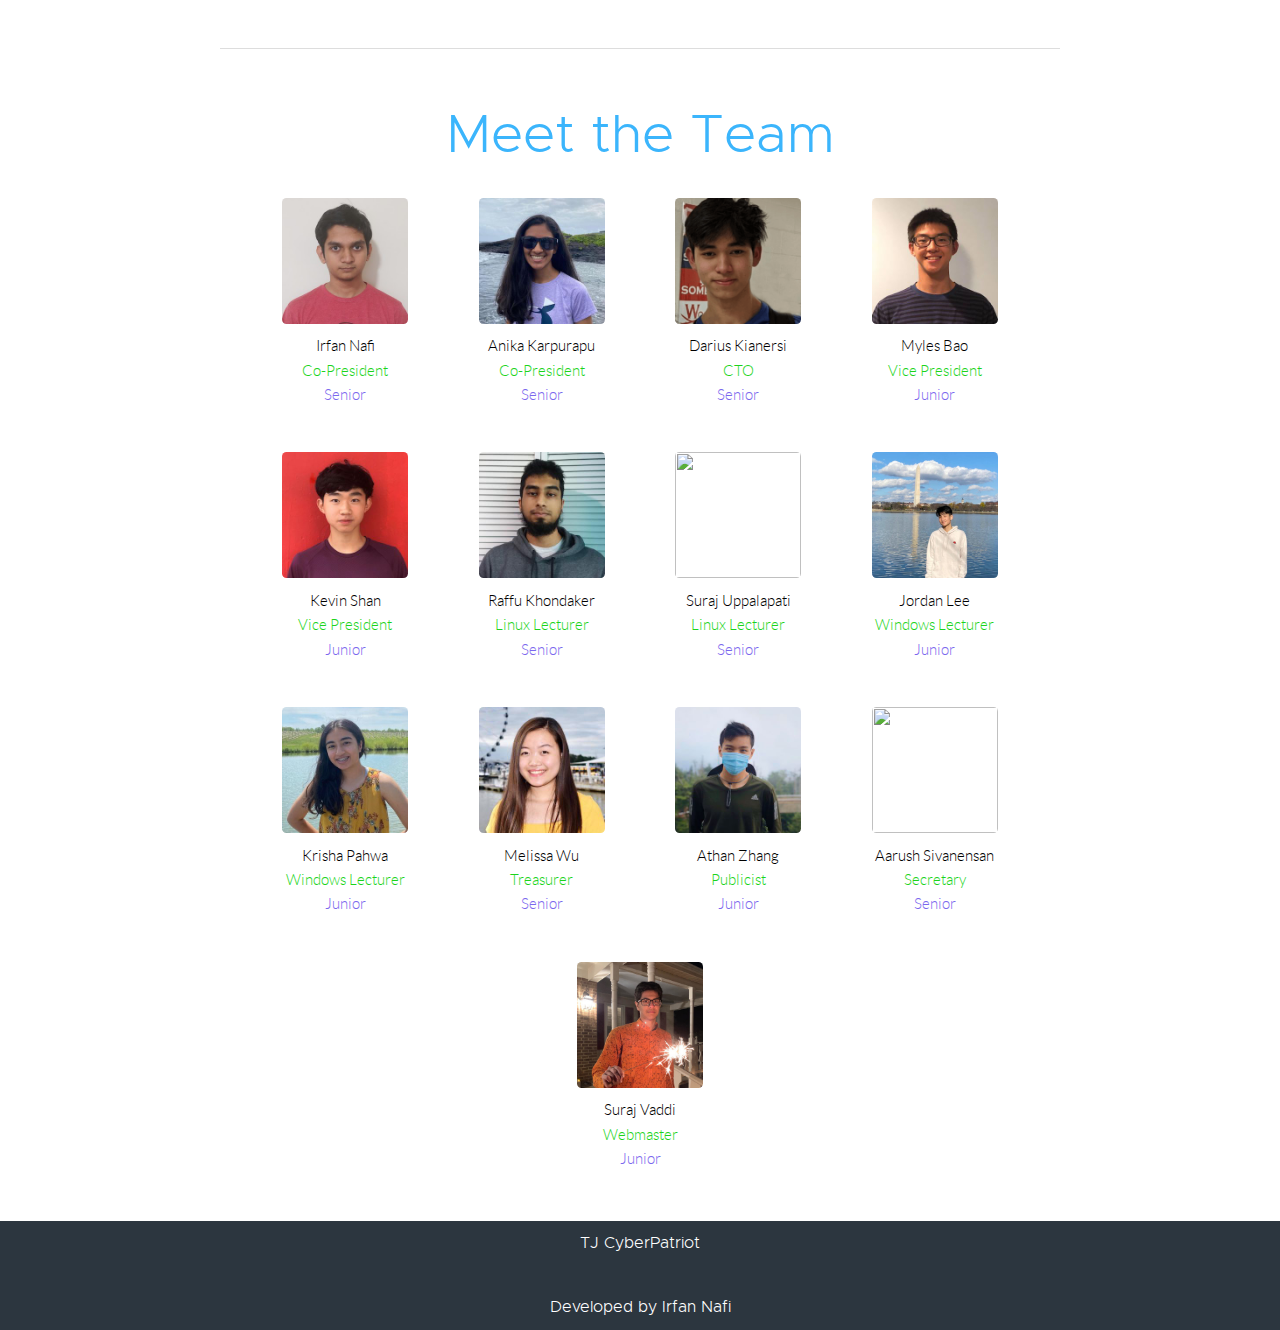
==== commit 6c5c67e7: "pics" ====
--- a/index.html
+++ b/index.html
@@ -7,21 +7,21 @@
     <link rel="icon" href="Icon/favicon.png">
     <link rel="stylesheet" href="https://stackpath.bootstrapcdn.com/bootstrap/4.3.1/css/bootstrap.min.css"
         integrity="sha384-ggOyR0iXCbMQv3Xipma34MD+dH/1fQ784/j6cY/iJTQUOhcWr7x9JvoRxT2MZw1T" crossorigin="anonymous">
-    <link rel="stylesheet" href="CSS/main.css?version=69">
-    <link rel="stylesheet" href="CSS/home.css?version=70">
+    <link rel="stylesheet" href="CSS/main.css?version=71">
+    <link rel="stylesheet" href="CSS/home.css?version=72">
     <link rel="stylesheet" href="CSS/fonts/fa/css/all.min.css">
     <script src="https://ajax.googleapis.com/ajax/libs/jquery/3.5.1/jquery.min.js"></script>
     <script src="JS/constant/scroll.js"></script>
     <script type="text/javascript" src="//cdn.jsdelivr.net/npm/slick-carousel@1.8.1/slick/slick.min.js"></script>
     <link rel="stylesheet" type="text/css" href="//cdn.jsdelivr.net/npm/slick-carousel@1.8.1/slick/slick.css" />
-    <script src="JS/main.js?v=69"></script>
-    <script src="JS/home.js?v=69"></script>
+    <script src="JS/main.js?v=71"></script>
+    <script src="JS/home.js?v=71"></script>
     <script>
         if (/(android|bb\d+|meego).+mobile|avantgo|bada\/|blackberry|blazer|compal|elaine|fennec|hiptop|iemobile|ip(hone|od)|ipad|iris|kindle|Android|Silk|lge |maemo|midp|mmp|netfront|opera m(ob|in)i|palm( os)?|phone|p(ixi|re)\/|plucker|pocket|psp|series(4|6)0|symbian|treo|up\.(browser|link)|vodafone|wap|windows (ce|phone)|xda|xiino/i
             .test(navigator.userAgent) ||
             /1207|6310|6590|3gso|4thp|50[1-6]i|770s|802s|a wa|abac|ac(er|oo|s\-)|ai(ko|rn)|al(av|ca|co)|amoi|an(ex|ny|yw)|aptu|ar(ch|go)|as(te|us)|attw|au(di|\-m|r |s )|avan|be(ck|ll|nq)|bi(lb|rd)|bl(ac|az)|br(e|v)w|bumb|bw\-(n|u)|c55\/|capi|ccwa|cdm\-|cell|chtm|cldc|cmd\-|co(mp|nd)|craw|da(it|ll|ng)|dbte|dc\-s|devi|dica|dmob|do(c|p)o|ds(12|\-d)|el(49|ai)|em(l2|ul)|er(ic|k0)|esl8|ez([4-7]0|os|wa|ze)|fetc|fly(\-|_)|g1 u|g560|gene|gf\-5|g\-mo|go(\.w|od)|gr(ad|un)|haie|hcit|hd\-(m|p|t)|hei\-|hi(pt|ta)|hp( i|ip)|hs\-c|ht(c(\-| |_|a|g|p|s|t)|tp)|hu(aw|tc)|i\-(20|go|ma)|i230|iac( |\-|\/)|ibro|idea|ig01|ikom|im1k|inno|ipaq|iris|ja(t|v)a|jbro|jemu|jigs|kddi|keji|kgt( |\/)|klon|kpt |kwc\-|kyo(c|k)|le(no|xi)|lg( g|\/(k|l|u)|50|54|\-[a-w])|libw|lynx|m1\-w|m3ga|m50\/|ma(te|ui|xo)|mc(01|21|ca)|m\-cr|me(rc|ri)|mi(o8|oa|ts)|mmef|mo(01|02|bi|de|do|t(\-| |o|v)|zz)|mt(50|p1|v )|mwbp|mywa|n10[0-2]|n20[2-3]|n30(0|2)|n50(0|2|5)|n7(0(0|1)|10)|ne((c|m)\-|on|tf|wf|wg|wt)|nok(6|i)|nzph|o2im|op(ti|wv)|oran|owg1|p800|pan(a|d|t)|pdxg|pg(13|\-([1-8]|c))|phil|pire|pl(ay|uc)|pn\-2|po(ck|rt|se)|prox|psio|pt\-g|qa\-a|qc(07|12|21|32|60|\-[2-7]|i\-)|qtek|r380|r600|raks|rim9|ro(ve|zo)|s55\/|sa(ge|ma|mm|ms|ny|va)|sc(01|h\-|oo|p\-)|sdk\/|se(c(\-|0|1)|47|mc|nd|ri)|sgh\-|shar|sie(\-|m)|sk\-0|sl(45|id)|sm(al|ar|b3|it|t5)|so(ft|ny)|sp(01|h\-|v\-|v )|sy(01|mb)|t2(18|50)|t6(00|10|18)|ta(gt|lk)|tcl\-|tdg\-|tel(i|m)|tim\-|t\-mo|to(pl|sh)|ts(70|m\-|m3|m5)|tx\-9|up(\.b|g1|si)|utst|v400|v750|veri|vi(rg|te)|vk(40|5[0-3]|\-v)|vm40|voda|vulc|vx(52|53|60|61|70|80|81|83|85|98)|w3c(\-| )|webc|whit|wi(g |nc|nw)|wmlb|wonu|x700|yas\-|your|zeto|zte\-/i
             .test(navigator.userAgent.substr(0, 4))) {
-            $("head").append('<link rel="stylesheet" href="CSS/Mobile/home.css?version=5">');
+            $("head").append('<link rel="stylesheet" href="CSS/Mobile/home.css?version=7">');
         } 
     </script>
 </head>
@@ -196,7 +196,7 @@
                     This year we have many teams involved, but in order to accommodate all of them and have enough
                     coaches, you must sign up! Once you have determined your team of 4-6 people, please fill out the
                     <a href="https://forms.gle/ttnqXEWhg5QDz7Bh8" target="_blank"> google form</a>. Remember that all
-                    girls teams are free! Sign up by October 14th. This is a
+                    girls teams are free! Sign up by October 5th. This is a
                     hard deadline.
 
                     We need to collect some info like your name, email, and grade for our sponsor. We also put in a
@@ -335,7 +335,7 @@
             </div>
             <div>
                 <div class="img-wrap">
-                    <img src="Pics/team/obama.jpeg">
+                    <img src="Pics/team/jordan.jpg">
                 </div>
                 <div class="label">
                     Jordan Lee <br>
@@ -385,7 +385,7 @@
             </div>
             <div>
                 <div class="img-wrap">
-                    <img src="Pics/team/obama.jpeg">
+                    <img src="Pics/team/surajv.jpg">
                 </div>
                 <div class="label">
                     Suraj Vaddi <br>
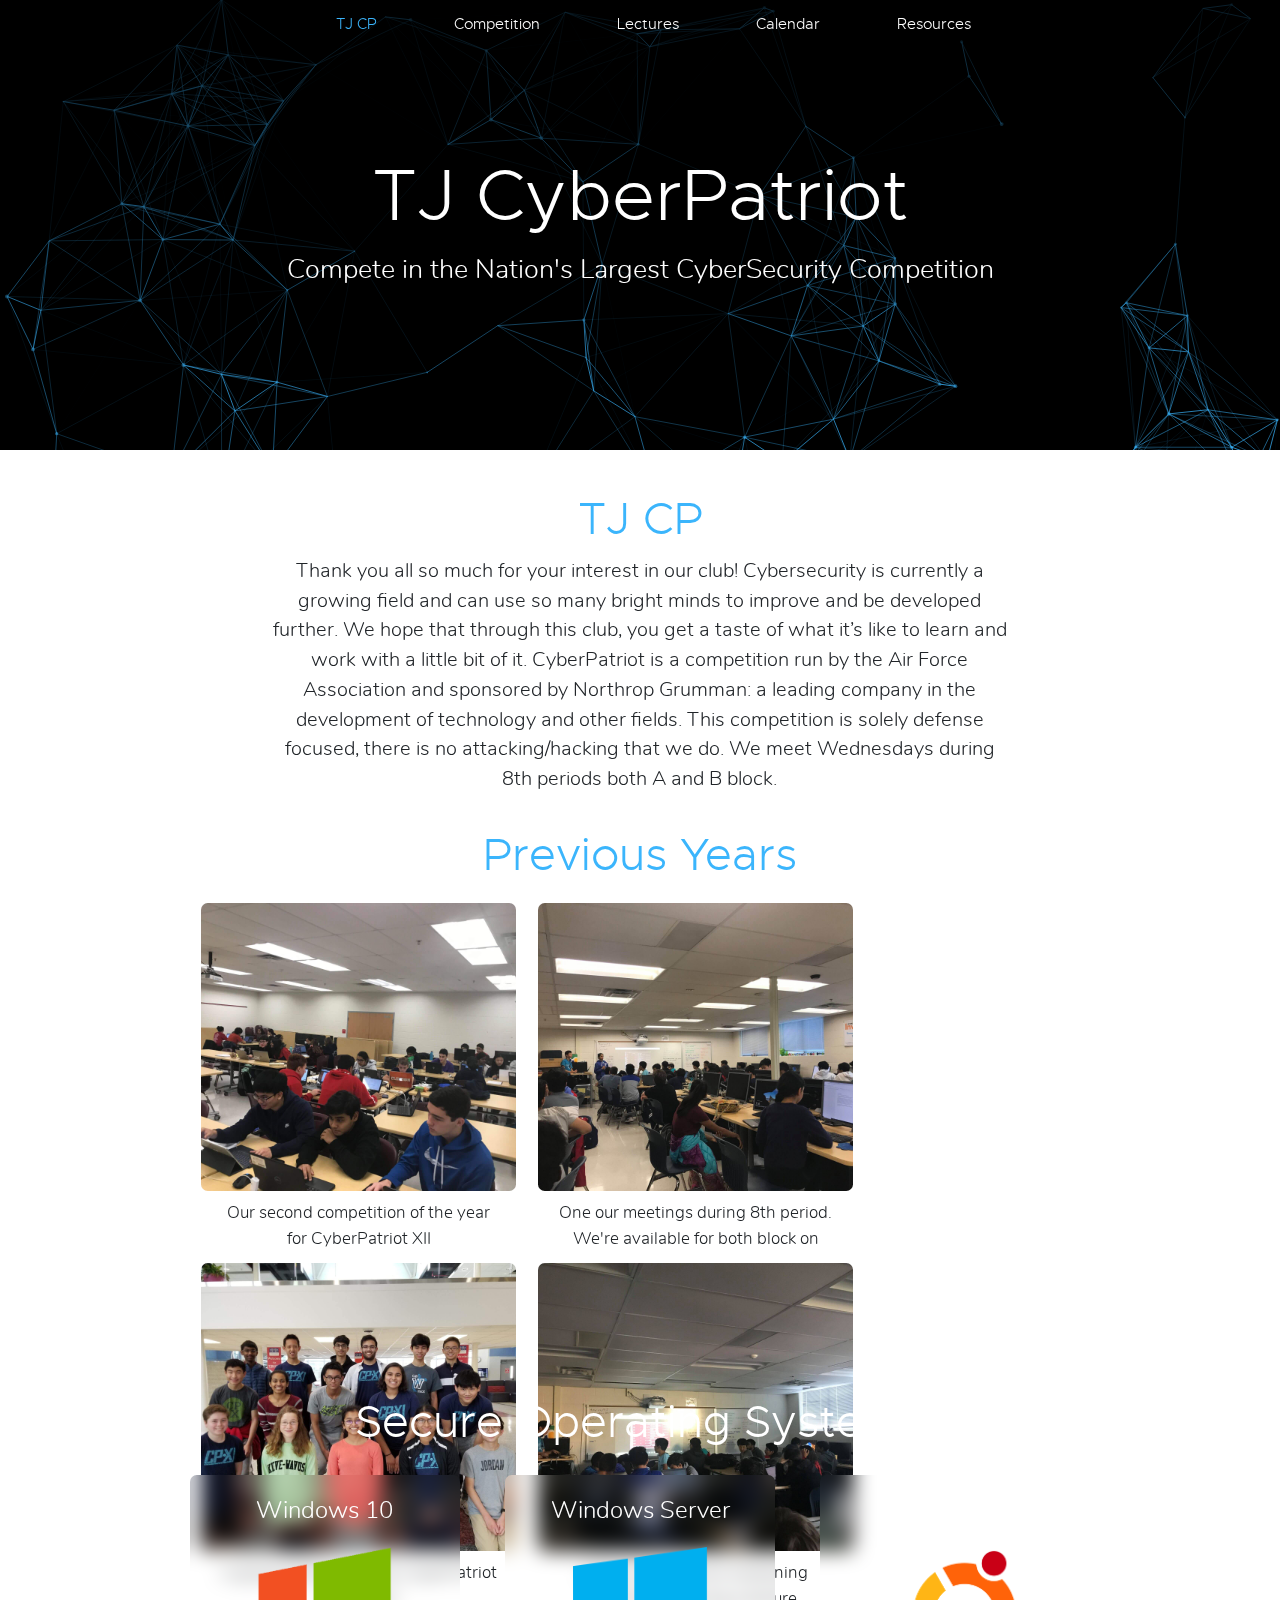
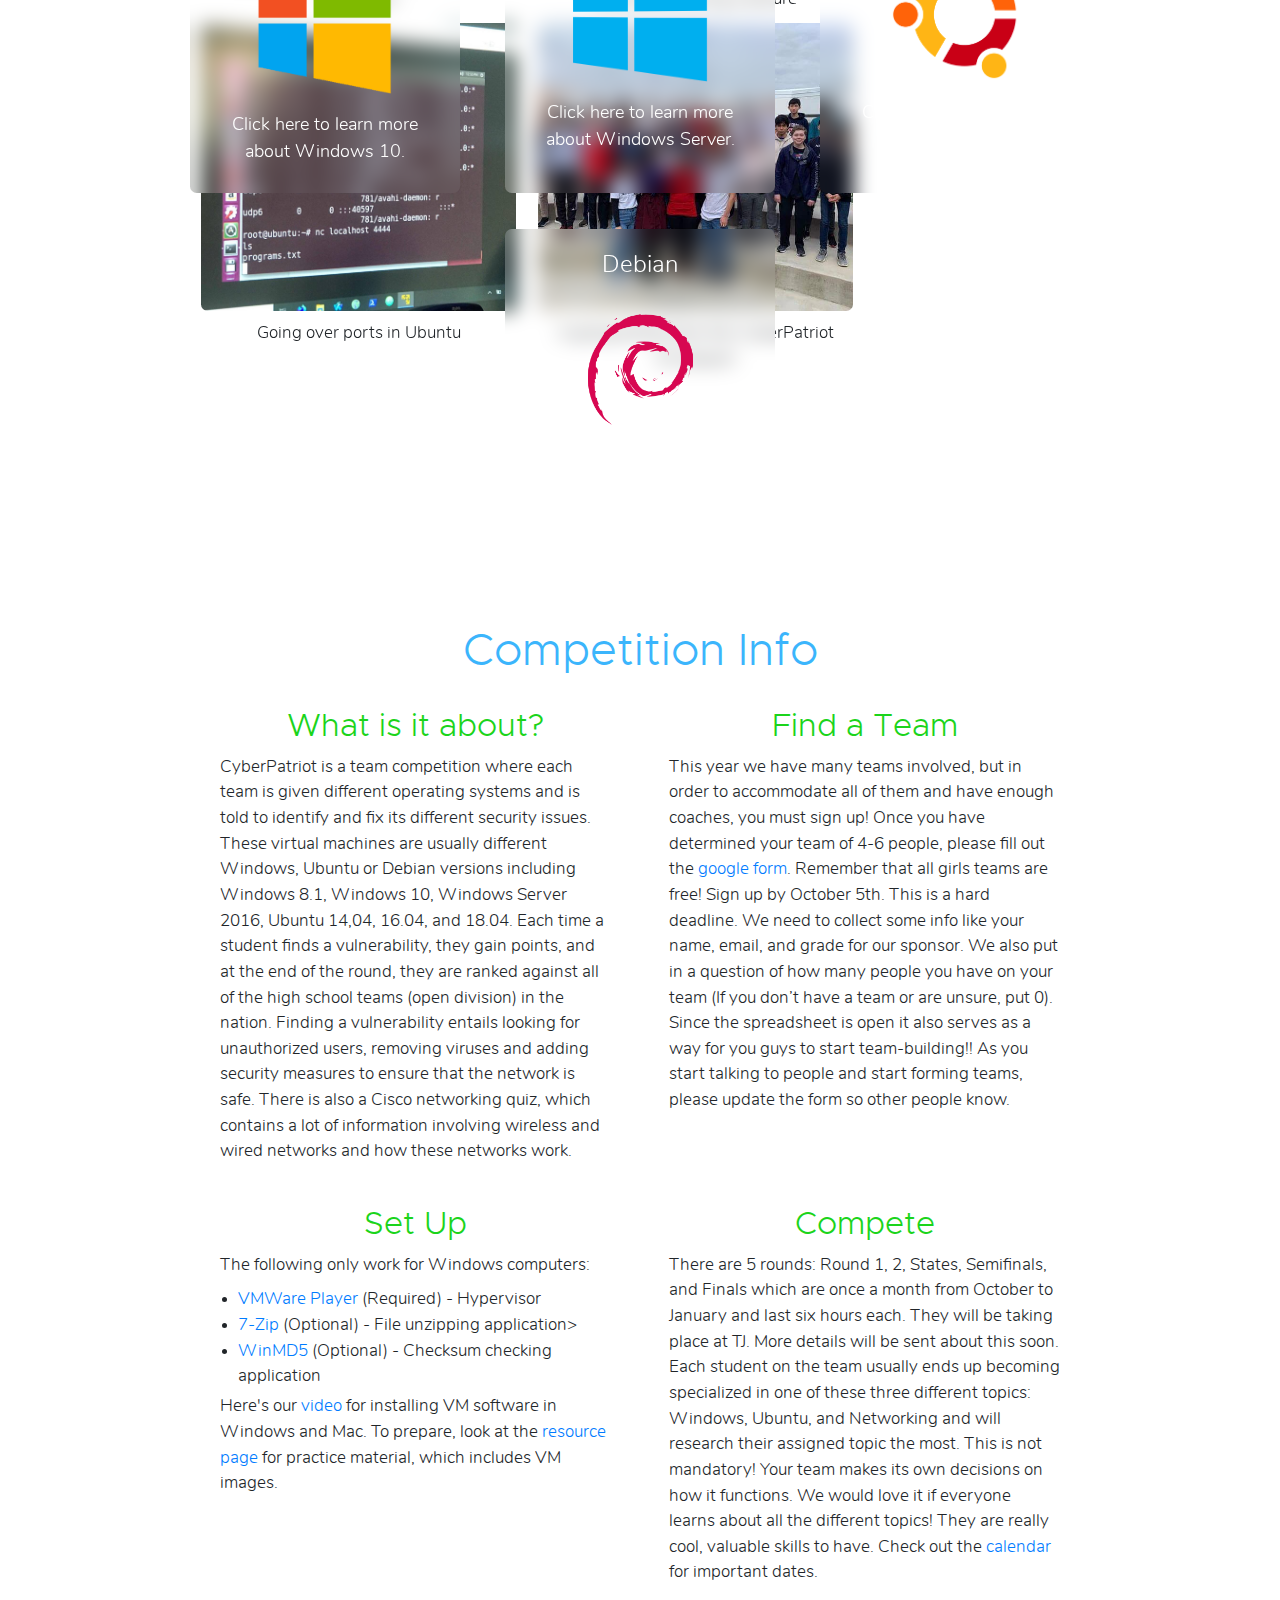
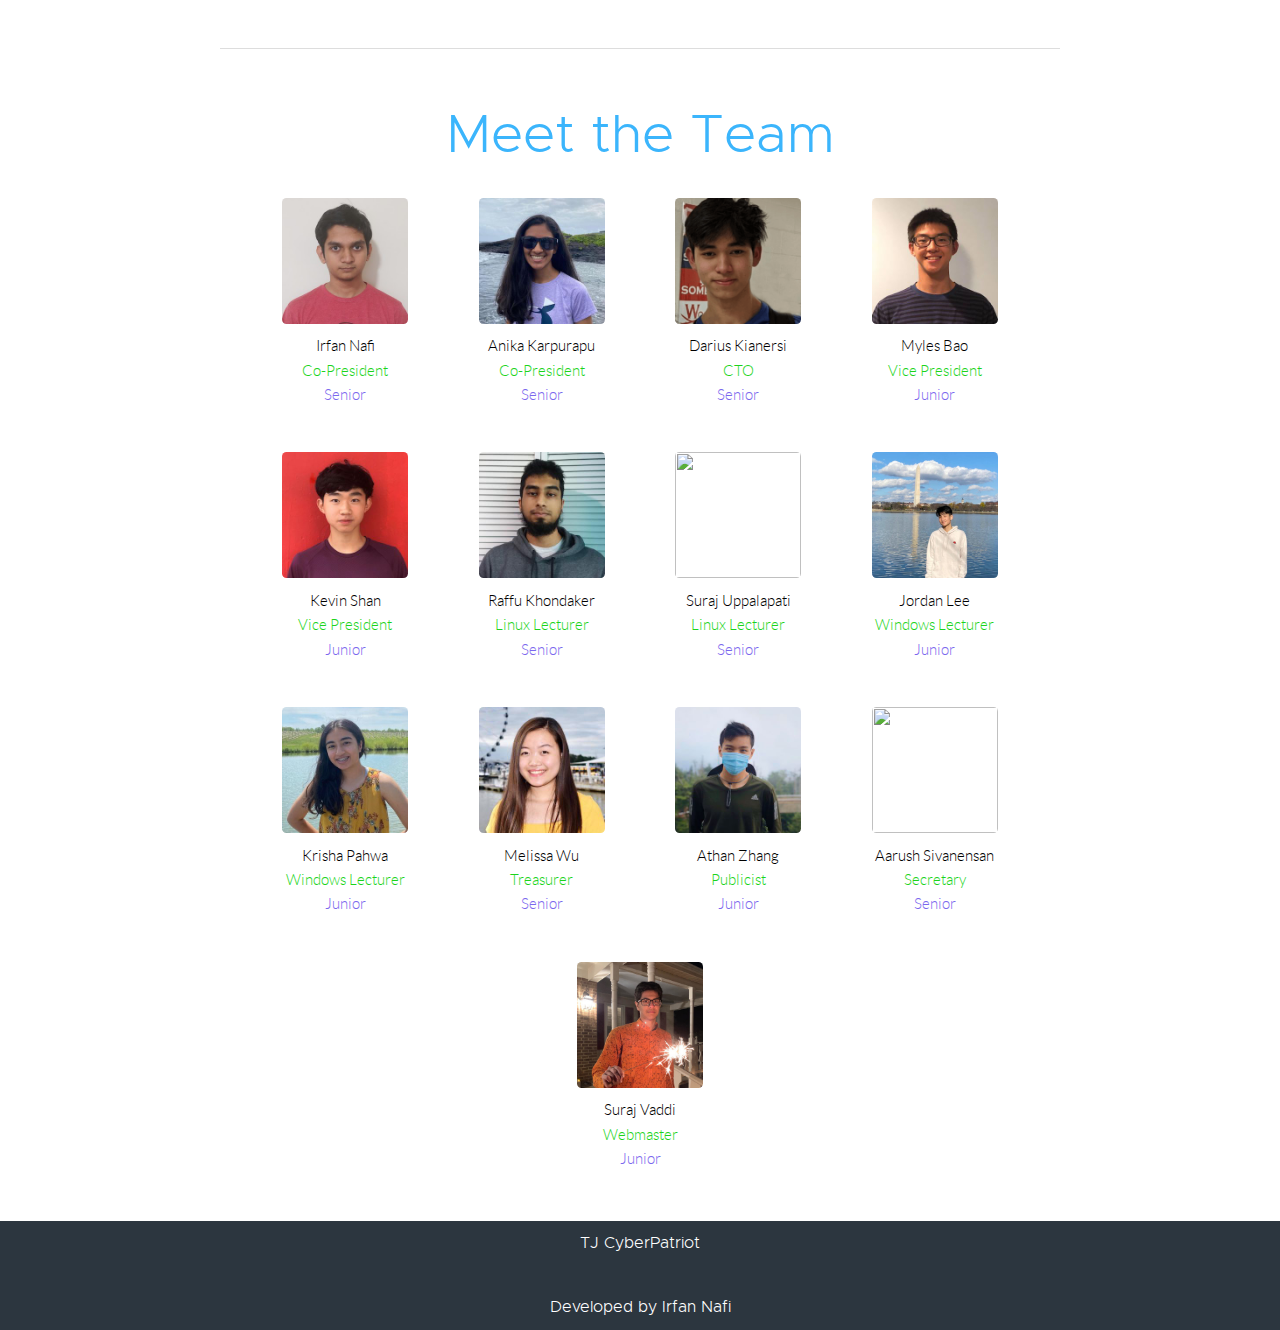
==== commit 8db276bc: "update lecture sheets" ====
--- a/index.html
+++ b/index.html
@@ -7,21 +7,21 @@
     <link rel="icon" href="Icon/favicon.png">
     <link rel="stylesheet" href="https://stackpath.bootstrapcdn.com/bootstrap/4.3.1/css/bootstrap.min.css"
         integrity="sha384-ggOyR0iXCbMQv3Xipma34MD+dH/1fQ784/j6cY/iJTQUOhcWr7x9JvoRxT2MZw1T" crossorigin="anonymous">
-    <link rel="stylesheet" href="CSS/main.css?version=71">
-    <link rel="stylesheet" href="CSS/home.css?version=72">
+    <link rel="stylesheet" href="CSS/main.css?version=72">
+    <link rel="stylesheet" href="CSS/home.css?version=73">
     <link rel="stylesheet" href="CSS/fonts/fa/css/all.min.css">
     <script src="https://ajax.googleapis.com/ajax/libs/jquery/3.5.1/jquery.min.js"></script>
     <script src="JS/constant/scroll.js"></script>
     <script type="text/javascript" src="//cdn.jsdelivr.net/npm/slick-carousel@1.8.1/slick/slick.min.js"></script>
     <link rel="stylesheet" type="text/css" href="//cdn.jsdelivr.net/npm/slick-carousel@1.8.1/slick/slick.css" />
-    <script src="JS/main.js?v=71"></script>
-    <script src="JS/home.js?v=71"></script>
+    <script src="JS/main.js?v=72"></script>
+    <script src="JS/home.js?v=72"></script>
     <script>
         if (/(android|bb\d+|meego).+mobile|avantgo|bada\/|blackberry|blazer|compal|elaine|fennec|hiptop|iemobile|ip(hone|od)|ipad|iris|kindle|Android|Silk|lge |maemo|midp|mmp|netfront|opera m(ob|in)i|palm( os)?|phone|p(ixi|re)\/|plucker|pocket|psp|series(4|6)0|symbian|treo|up\.(browser|link)|vodafone|wap|windows (ce|phone)|xda|xiino/i
             .test(navigator.userAgent) ||
             /1207|6310|6590|3gso|4thp|50[1-6]i|770s|802s|a wa|abac|ac(er|oo|s\-)|ai(ko|rn)|al(av|ca|co)|amoi|an(ex|ny|yw)|aptu|ar(ch|go)|as(te|us)|attw|au(di|\-m|r |s )|avan|be(ck|ll|nq)|bi(lb|rd)|bl(ac|az)|br(e|v)w|bumb|bw\-(n|u)|c55\/|capi|ccwa|cdm\-|cell|chtm|cldc|cmd\-|co(mp|nd)|craw|da(it|ll|ng)|dbte|dc\-s|devi|dica|dmob|do(c|p)o|ds(12|\-d)|el(49|ai)|em(l2|ul)|er(ic|k0)|esl8|ez([4-7]0|os|wa|ze)|fetc|fly(\-|_)|g1 u|g560|gene|gf\-5|g\-mo|go(\.w|od)|gr(ad|un)|haie|hcit|hd\-(m|p|t)|hei\-|hi(pt|ta)|hp( i|ip)|hs\-c|ht(c(\-| |_|a|g|p|s|t)|tp)|hu(aw|tc)|i\-(20|go|ma)|i230|iac( |\-|\/)|ibro|idea|ig01|ikom|im1k|inno|ipaq|iris|ja(t|v)a|jbro|jemu|jigs|kddi|keji|kgt( |\/)|klon|kpt |kwc\-|kyo(c|k)|le(no|xi)|lg( g|\/(k|l|u)|50|54|\-[a-w])|libw|lynx|m1\-w|m3ga|m50\/|ma(te|ui|xo)|mc(01|21|ca)|m\-cr|me(rc|ri)|mi(o8|oa|ts)|mmef|mo(01|02|bi|de|do|t(\-| |o|v)|zz)|mt(50|p1|v )|mwbp|mywa|n10[0-2]|n20[2-3]|n30(0|2)|n50(0|2|5)|n7(0(0|1)|10)|ne((c|m)\-|on|tf|wf|wg|wt)|nok(6|i)|nzph|o2im|op(ti|wv)|oran|owg1|p800|pan(a|d|t)|pdxg|pg(13|\-([1-8]|c))|phil|pire|pl(ay|uc)|pn\-2|po(ck|rt|se)|prox|psio|pt\-g|qa\-a|qc(07|12|21|32|60|\-[2-7]|i\-)|qtek|r380|r600|raks|rim9|ro(ve|zo)|s55\/|sa(ge|ma|mm|ms|ny|va)|sc(01|h\-|oo|p\-)|sdk\/|se(c(\-|0|1)|47|mc|nd|ri)|sgh\-|shar|sie(\-|m)|sk\-0|sl(45|id)|sm(al|ar|b3|it|t5)|so(ft|ny)|sp(01|h\-|v\-|v )|sy(01|mb)|t2(18|50)|t6(00|10|18)|ta(gt|lk)|tcl\-|tdg\-|tel(i|m)|tim\-|t\-mo|to(pl|sh)|ts(70|m\-|m3|m5)|tx\-9|up(\.b|g1|si)|utst|v400|v750|veri|vi(rg|te)|vk(40|5[0-3]|\-v)|vm40|voda|vulc|vx(52|53|60|61|70|80|81|83|85|98)|w3c(\-| )|webc|whit|wi(g |nc|nw)|wmlb|wonu|x700|yas\-|your|zeto|zte\-/i
             .test(navigator.userAgent.substr(0, 4))) {
-            $("head").append('<link rel="stylesheet" href="CSS/Mobile/home.css?version=7">');
+            $("head").append('<link rel="stylesheet" href="CSS/Mobile/home.css?version=8">');
         } 
     </script>
 </head>
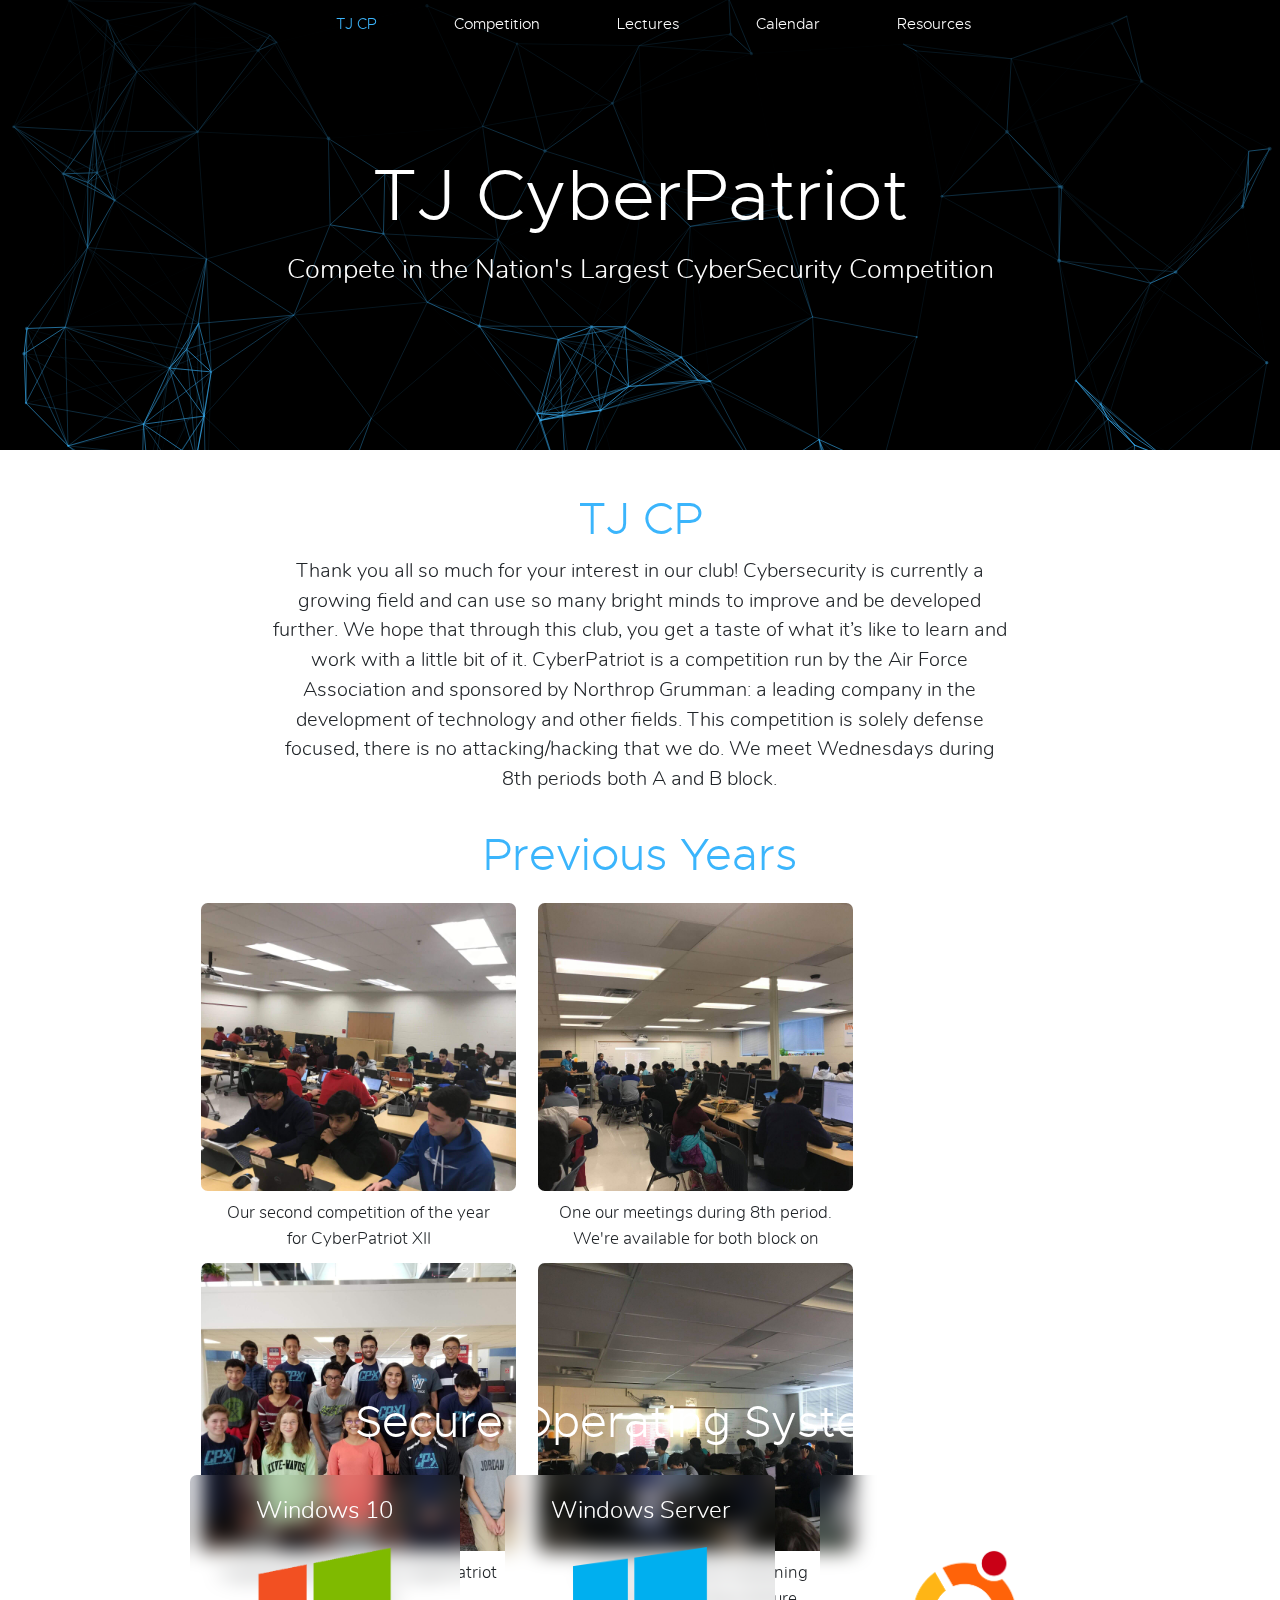
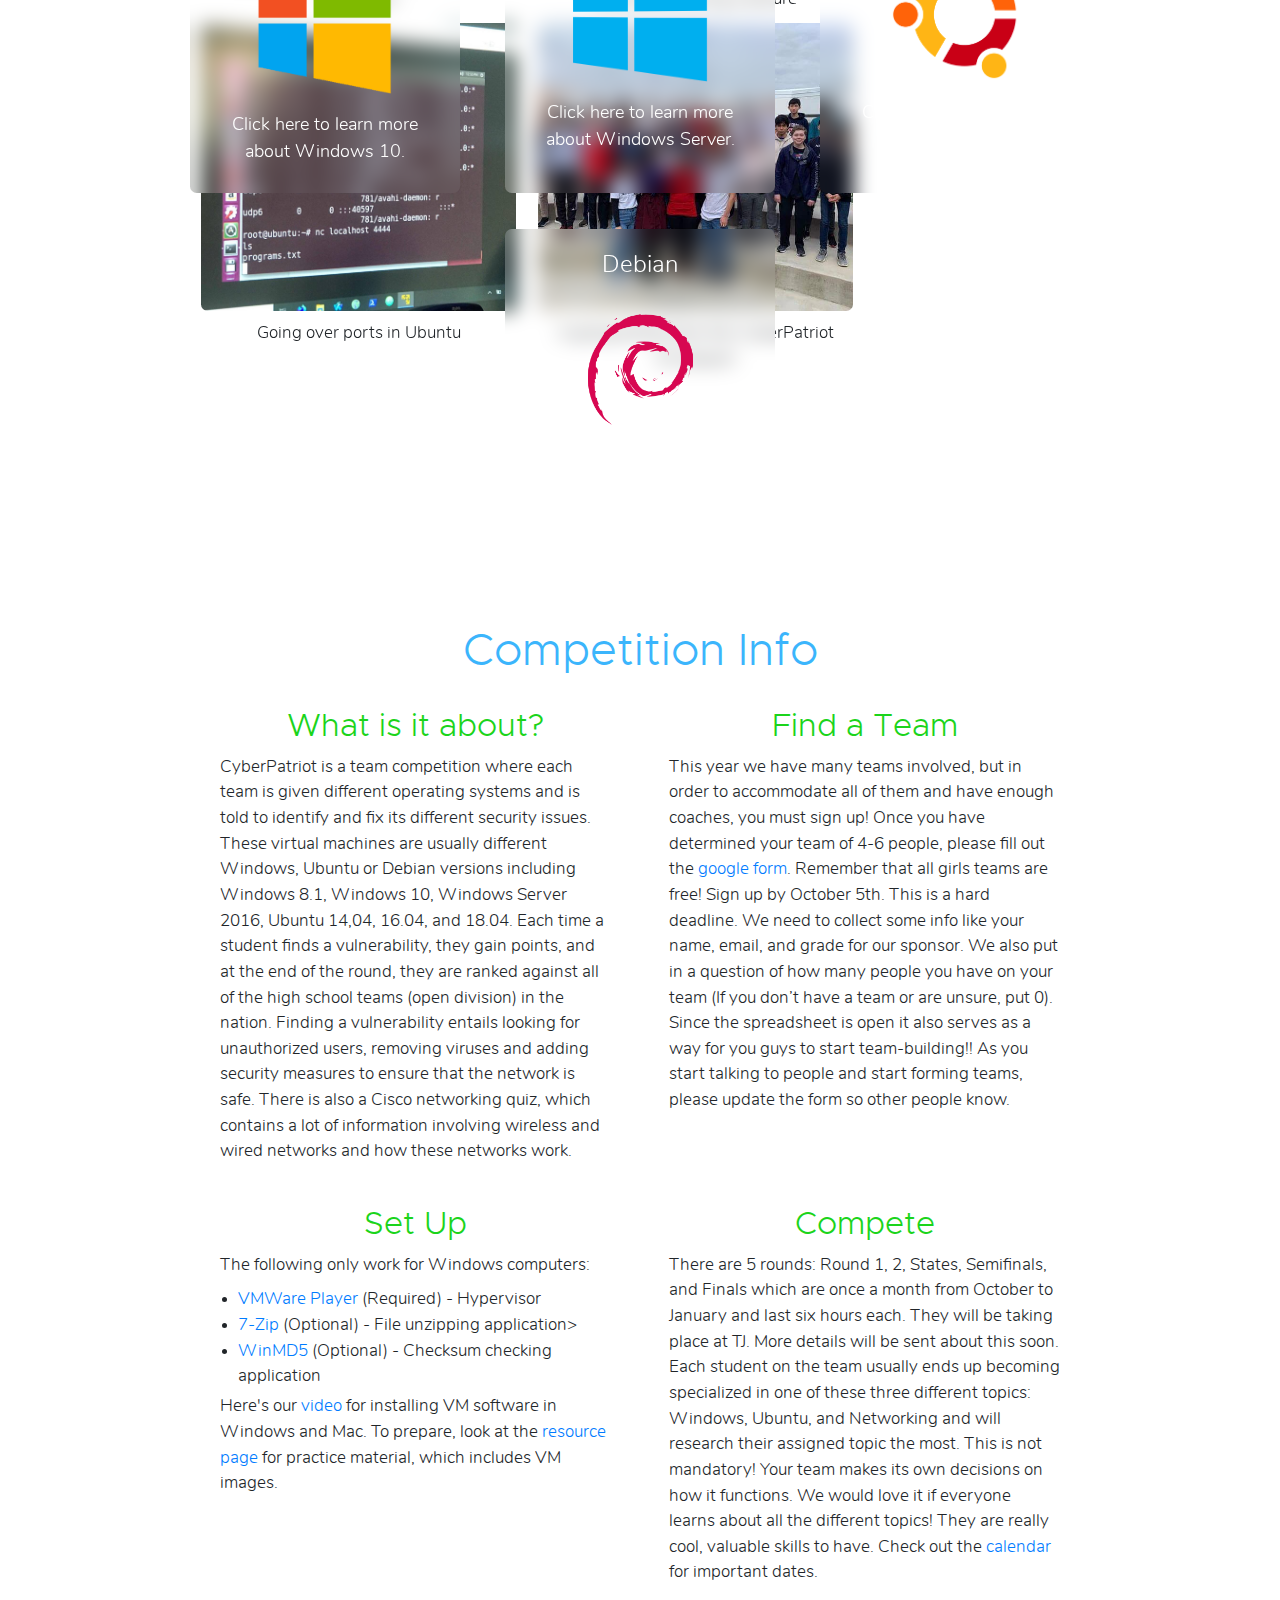
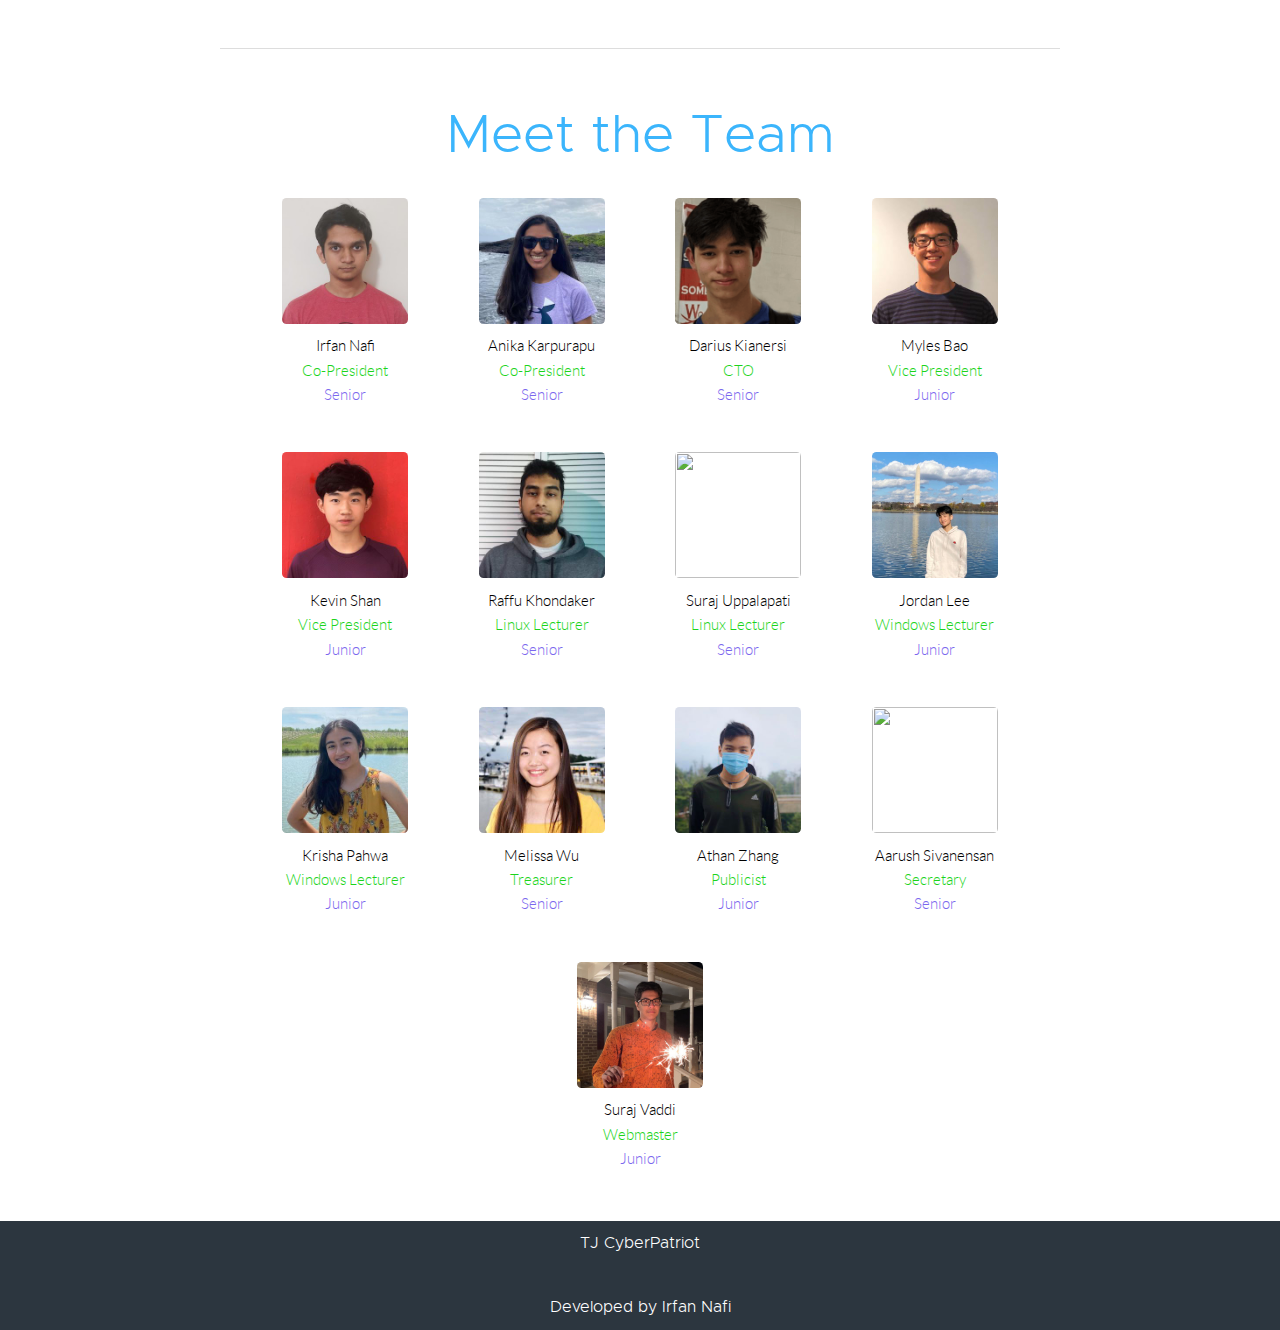
==== commit 34dc3f6f: "blur" ====
--- a/index.html
+++ b/index.html
@@ -7,21 +7,21 @@
     <link rel="icon" href="Icon/favicon.png">
     <link rel="stylesheet" href="https://stackpath.bootstrapcdn.com/bootstrap/4.3.1/css/bootstrap.min.css"
         integrity="sha384-ggOyR0iXCbMQv3Xipma34MD+dH/1fQ784/j6cY/iJTQUOhcWr7x9JvoRxT2MZw1T" crossorigin="anonymous">
-    <link rel="stylesheet" href="CSS/main.css?version=72">
-    <link rel="stylesheet" href="CSS/home.css?version=73">
+    <link rel="stylesheet" href="CSS/main.css?version=75">
+    <link rel="stylesheet" href="CSS/home.css?version=76">
     <link rel="stylesheet" href="CSS/fonts/fa/css/all.min.css">
     <script src="https://ajax.googleapis.com/ajax/libs/jquery/3.5.1/jquery.min.js"></script>
     <script src="JS/constant/scroll.js"></script>
     <script type="text/javascript" src="//cdn.jsdelivr.net/npm/slick-carousel@1.8.1/slick/slick.min.js"></script>
     <link rel="stylesheet" type="text/css" href="//cdn.jsdelivr.net/npm/slick-carousel@1.8.1/slick/slick.css" />
-    <script src="JS/main.js?v=72"></script>
-    <script src="JS/home.js?v=72"></script>
+    <script src="JS/main.js?v=75"></script>
+    <script src="JS/home.js?v=75"></script>
     <script>
         if (/(android|bb\d+|meego).+mobile|avantgo|bada\/|blackberry|blazer|compal|elaine|fennec|hiptop|iemobile|ip(hone|od)|ipad|iris|kindle|Android|Silk|lge |maemo|midp|mmp|netfront|opera m(ob|in)i|palm( os)?|phone|p(ixi|re)\/|plucker|pocket|psp|series(4|6)0|symbian|treo|up\.(browser|link)|vodafone|wap|windows (ce|phone)|xda|xiino/i
             .test(navigator.userAgent) ||
             /1207|6310|6590|3gso|4thp|50[1-6]i|770s|802s|a wa|abac|ac(er|oo|s\-)|ai(ko|rn)|al(av|ca|co)|amoi|an(ex|ny|yw)|aptu|ar(ch|go)|as(te|us)|attw|au(di|\-m|r |s )|avan|be(ck|ll|nq)|bi(lb|rd)|bl(ac|az)|br(e|v)w|bumb|bw\-(n|u)|c55\/|capi|ccwa|cdm\-|cell|chtm|cldc|cmd\-|co(mp|nd)|craw|da(it|ll|ng)|dbte|dc\-s|devi|dica|dmob|do(c|p)o|ds(12|\-d)|el(49|ai)|em(l2|ul)|er(ic|k0)|esl8|ez([4-7]0|os|wa|ze)|fetc|fly(\-|_)|g1 u|g560|gene|gf\-5|g\-mo|go(\.w|od)|gr(ad|un)|haie|hcit|hd\-(m|p|t)|hei\-|hi(pt|ta)|hp( i|ip)|hs\-c|ht(c(\-| |_|a|g|p|s|t)|tp)|hu(aw|tc)|i\-(20|go|ma)|i230|iac( |\-|\/)|ibro|idea|ig01|ikom|im1k|inno|ipaq|iris|ja(t|v)a|jbro|jemu|jigs|kddi|keji|kgt( |\/)|klon|kpt |kwc\-|kyo(c|k)|le(no|xi)|lg( g|\/(k|l|u)|50|54|\-[a-w])|libw|lynx|m1\-w|m3ga|m50\/|ma(te|ui|xo)|mc(01|21|ca)|m\-cr|me(rc|ri)|mi(o8|oa|ts)|mmef|mo(01|02|bi|de|do|t(\-| |o|v)|zz)|mt(50|p1|v )|mwbp|mywa|n10[0-2]|n20[2-3]|n30(0|2)|n50(0|2|5)|n7(0(0|1)|10)|ne((c|m)\-|on|tf|wf|wg|wt)|nok(6|i)|nzph|o2im|op(ti|wv)|oran|owg1|p800|pan(a|d|t)|pdxg|pg(13|\-([1-8]|c))|phil|pire|pl(ay|uc)|pn\-2|po(ck|rt|se)|prox|psio|pt\-g|qa\-a|qc(07|12|21|32|60|\-[2-7]|i\-)|qtek|r380|r600|raks|rim9|ro(ve|zo)|s55\/|sa(ge|ma|mm|ms|ny|va)|sc(01|h\-|oo|p\-)|sdk\/|se(c(\-|0|1)|47|mc|nd|ri)|sgh\-|shar|sie(\-|m)|sk\-0|sl(45|id)|sm(al|ar|b3|it|t5)|so(ft|ny)|sp(01|h\-|v\-|v )|sy(01|mb)|t2(18|50)|t6(00|10|18)|ta(gt|lk)|tcl\-|tdg\-|tel(i|m)|tim\-|t\-mo|to(pl|sh)|ts(70|m\-|m3|m5)|tx\-9|up(\.b|g1|si)|utst|v400|v750|veri|vi(rg|te)|vk(40|5[0-3]|\-v)|vm40|voda|vulc|vx(52|53|60|61|70|80|81|83|85|98)|w3c(\-| )|webc|whit|wi(g |nc|nw)|wmlb|wonu|x700|yas\-|your|zeto|zte\-/i
             .test(navigator.userAgent.substr(0, 4))) {
-            $("head").append('<link rel="stylesheet" href="CSS/Mobile/home.css?version=8">');
+            $("head").append('<link rel="stylesheet" href="CSS/Mobile/home.css?version=11">');
         } 
     </script>
 </head>
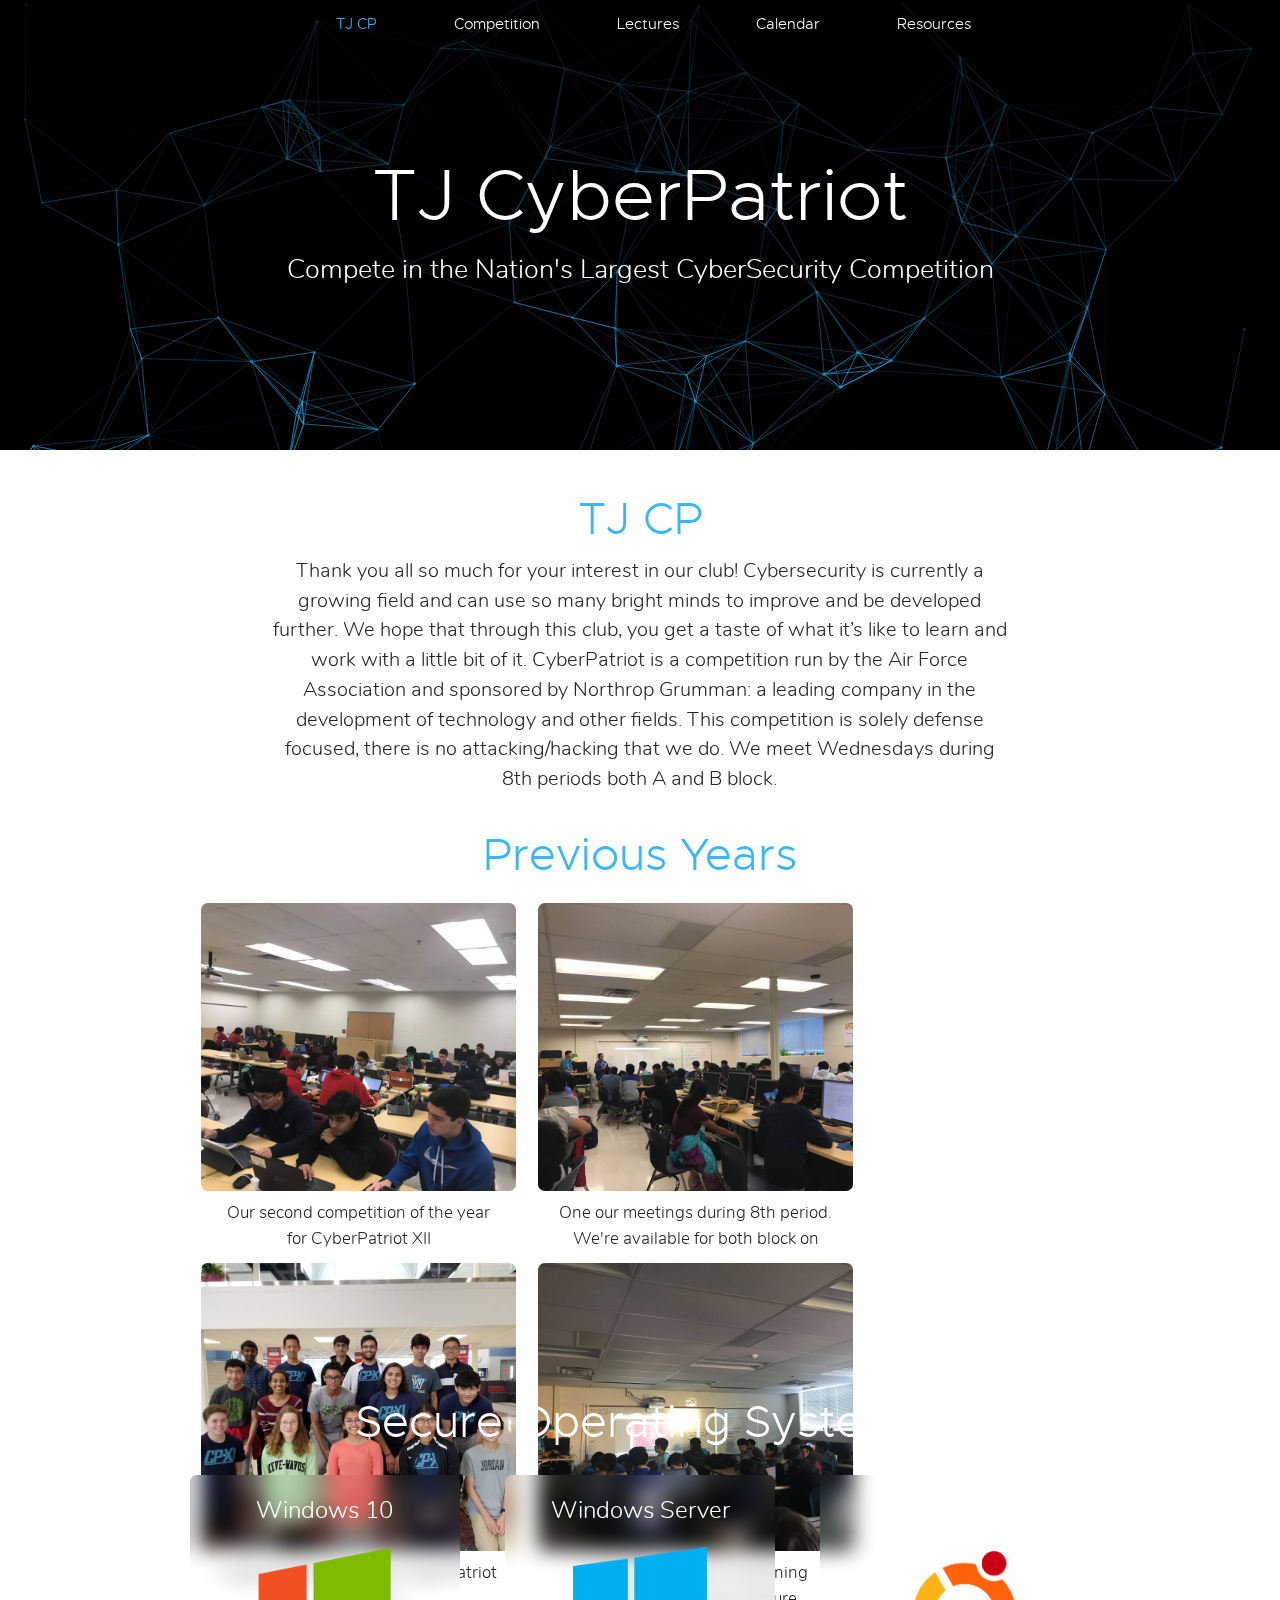
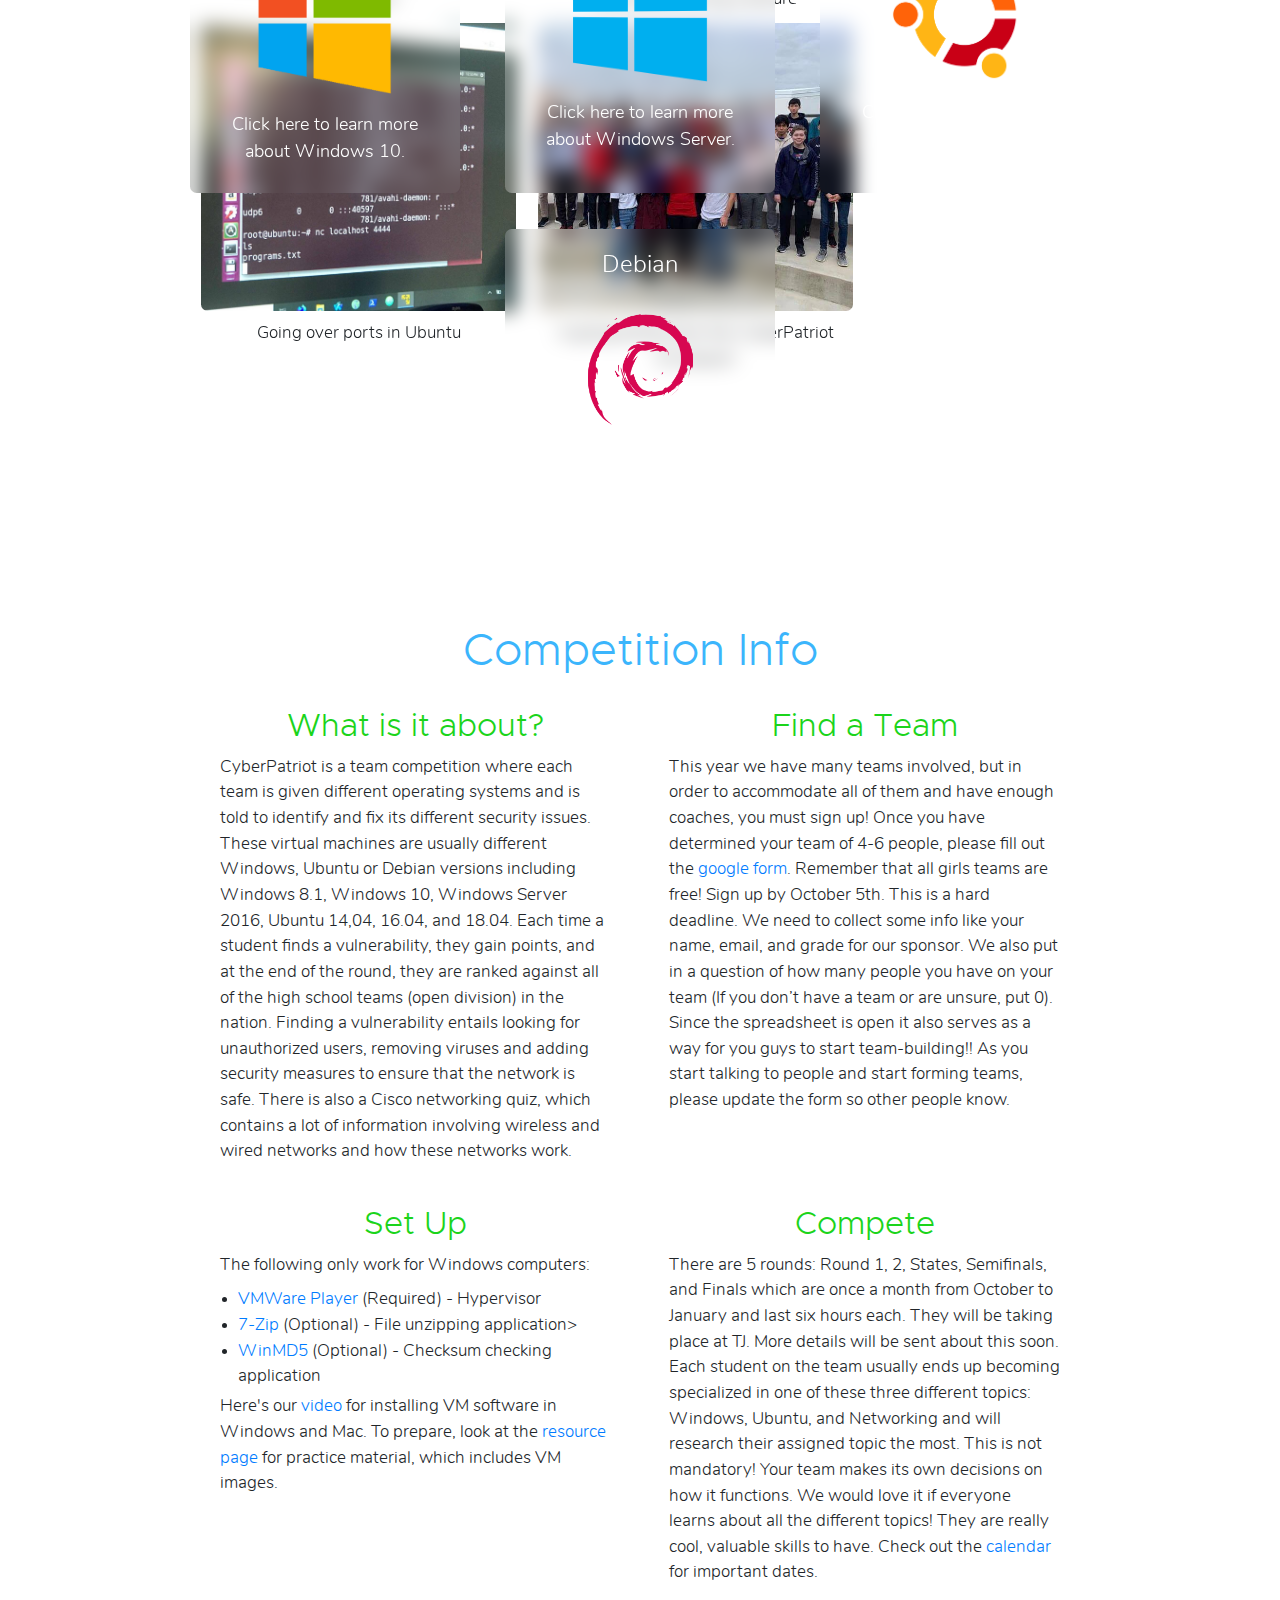
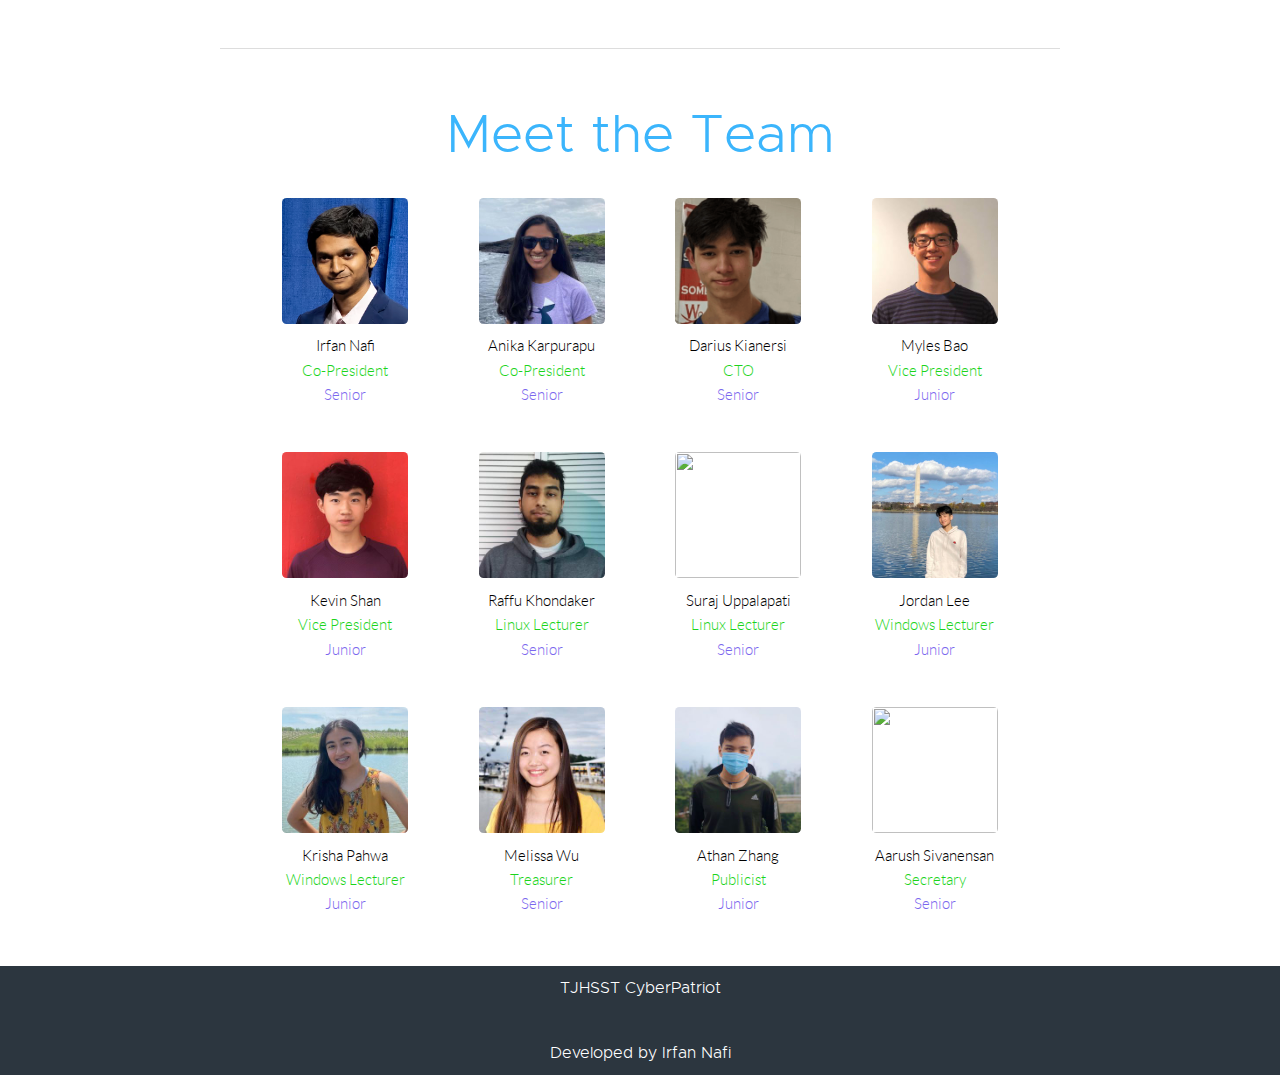
==== commit 5bada75d: "add git link" ====
--- a/index.html
+++ b/index.html
@@ -7,21 +7,21 @@
     <link rel="icon" href="Icon/favicon.png">
     <link rel="stylesheet" href="https://stackpath.bootstrapcdn.com/bootstrap/4.3.1/css/bootstrap.min.css"
         integrity="sha384-ggOyR0iXCbMQv3Xipma34MD+dH/1fQ784/j6cY/iJTQUOhcWr7x9JvoRxT2MZw1T" crossorigin="anonymous">
-    <link rel="stylesheet" href="CSS/main.css?version=75">
-    <link rel="stylesheet" href="CSS/home.css?version=76">
+    <link rel="stylesheet" href="CSS/main.css?version=77">
+    <link rel="stylesheet" href="CSS/home.css?version=78">
     <link rel="stylesheet" href="CSS/fonts/fa/css/all.min.css">
     <script src="https://ajax.googleapis.com/ajax/libs/jquery/3.5.1/jquery.min.js"></script>
     <script src="JS/constant/scroll.js"></script>
     <script type="text/javascript" src="//cdn.jsdelivr.net/npm/slick-carousel@1.8.1/slick/slick.min.js"></script>
     <link rel="stylesheet" type="text/css" href="//cdn.jsdelivr.net/npm/slick-carousel@1.8.1/slick/slick.css" />
-    <script src="JS/main.js?v=75"></script>
-    <script src="JS/home.js?v=75"></script>
+    <script src="JS/main.js?v=77"></script>
+    <script src="JS/home.js?v=77"></script>
     <script>
         if (/(android|bb\d+|meego).+mobile|avantgo|bada\/|blackberry|blazer|compal|elaine|fennec|hiptop|iemobile|ip(hone|od)|ipad|iris|kindle|Android|Silk|lge |maemo|midp|mmp|netfront|opera m(ob|in)i|palm( os)?|phone|p(ixi|re)\/|plucker|pocket|psp|series(4|6)0|symbian|treo|up\.(browser|link)|vodafone|wap|windows (ce|phone)|xda|xiino/i
             .test(navigator.userAgent) ||
             /1207|6310|6590|3gso|4thp|50[1-6]i|770s|802s|a wa|abac|ac(er|oo|s\-)|ai(ko|rn)|al(av|ca|co)|amoi|an(ex|ny|yw)|aptu|ar(ch|go)|as(te|us)|attw|au(di|\-m|r |s )|avan|be(ck|ll|nq)|bi(lb|rd)|bl(ac|az)|br(e|v)w|bumb|bw\-(n|u)|c55\/|capi|ccwa|cdm\-|cell|chtm|cldc|cmd\-|co(mp|nd)|craw|da(it|ll|ng)|dbte|dc\-s|devi|dica|dmob|do(c|p)o|ds(12|\-d)|el(49|ai)|em(l2|ul)|er(ic|k0)|esl8|ez([4-7]0|os|wa|ze)|fetc|fly(\-|_)|g1 u|g560|gene|gf\-5|g\-mo|go(\.w|od)|gr(ad|un)|haie|hcit|hd\-(m|p|t)|hei\-|hi(pt|ta)|hp( i|ip)|hs\-c|ht(c(\-| |_|a|g|p|s|t)|tp)|hu(aw|tc)|i\-(20|go|ma)|i230|iac( |\-|\/)|ibro|idea|ig01|ikom|im1k|inno|ipaq|iris|ja(t|v)a|jbro|jemu|jigs|kddi|keji|kgt( |\/)|klon|kpt |kwc\-|kyo(c|k)|le(no|xi)|lg( g|\/(k|l|u)|50|54|\-[a-w])|libw|lynx|m1\-w|m3ga|m50\/|ma(te|ui|xo)|mc(01|21|ca)|m\-cr|me(rc|ri)|mi(o8|oa|ts)|mmef|mo(01|02|bi|de|do|t(\-| |o|v)|zz)|mt(50|p1|v )|mwbp|mywa|n10[0-2]|n20[2-3]|n30(0|2)|n50(0|2|5)|n7(0(0|1)|10)|ne((c|m)\-|on|tf|wf|wg|wt)|nok(6|i)|nzph|o2im|op(ti|wv)|oran|owg1|p800|pan(a|d|t)|pdxg|pg(13|\-([1-8]|c))|phil|pire|pl(ay|uc)|pn\-2|po(ck|rt|se)|prox|psio|pt\-g|qa\-a|qc(07|12|21|32|60|\-[2-7]|i\-)|qtek|r380|r600|raks|rim9|ro(ve|zo)|s55\/|sa(ge|ma|mm|ms|ny|va)|sc(01|h\-|oo|p\-)|sdk\/|se(c(\-|0|1)|47|mc|nd|ri)|sgh\-|shar|sie(\-|m)|sk\-0|sl(45|id)|sm(al|ar|b3|it|t5)|so(ft|ny)|sp(01|h\-|v\-|v )|sy(01|mb)|t2(18|50)|t6(00|10|18)|ta(gt|lk)|tcl\-|tdg\-|tel(i|m)|tim\-|t\-mo|to(pl|sh)|ts(70|m\-|m3|m5)|tx\-9|up(\.b|g1|si)|utst|v400|v750|veri|vi(rg|te)|vk(40|5[0-3]|\-v)|vm40|voda|vulc|vx(52|53|60|61|70|80|81|83|85|98)|w3c(\-| )|webc|whit|wi(g |nc|nw)|wmlb|wonu|x700|yas\-|your|zeto|zte\-/i
             .test(navigator.userAgent.substr(0, 4))) {
-            $("head").append('<link rel="stylesheet" href="CSS/Mobile/home.css?version=11">');
+            $("head").append('<link rel="stylesheet" href="CSS/Mobile/home.css?version=13">');
         } 
     </script>
 </head>
@@ -265,7 +265,7 @@
         <div class="row">
             <div>
                 <div class="img-wrap">
-                    <img src="Pics/team/nafi.jpg">
+                    <img src="Pics/team/nafi.png">
                 </div>
                 <div class="label">
                     Irfan Nafi <br>
@@ -381,16 +381,6 @@
                     Aarush Sivanensan <br>
                     <span style="color: #1bd41b">Secretary <br></span>
                     <span style="color: #7B68EE">Senior</span>
-                </div>
-            </div>
-            <div>
-                <div class="img-wrap">
-                    <img src="Pics/team/surajv.jpg">
-                </div>
-                <div class="label">
-                    Suraj Vaddi <br>
-                    <span style="color: #1bd41b">Webmaster <br></span>
-                    <span style="color: #7B68EE">Junior</span>
                 </div>
             </div>
         </div>
